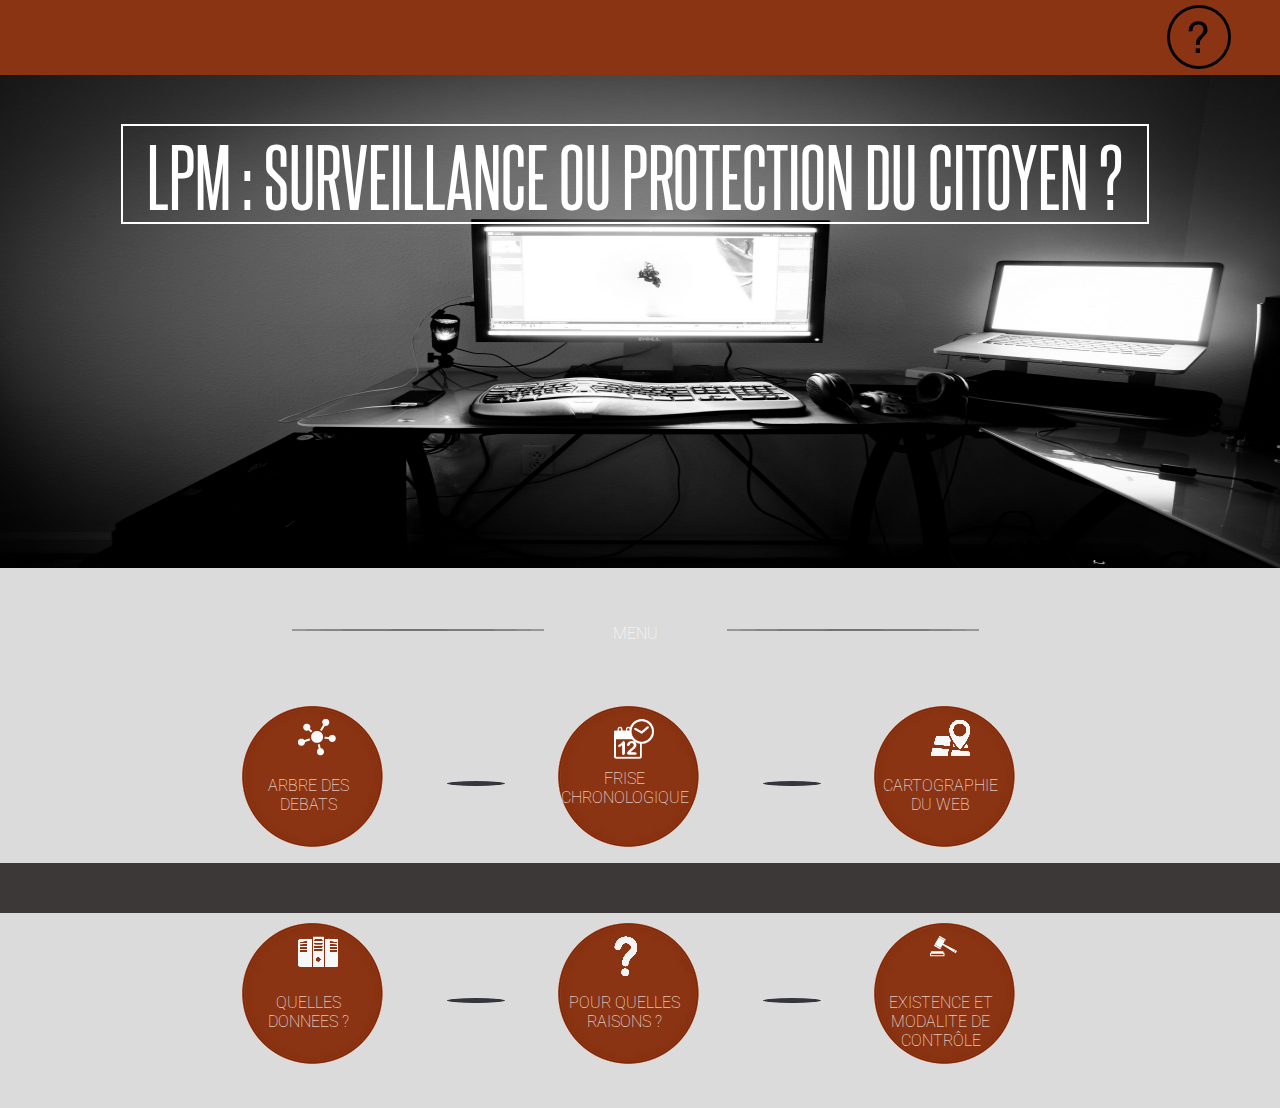
==== home.html @ d5619561 "Eye design changes" ====
<!DOCTYPE html>
<!--[if lt IE 7]> <html class="no-js lt-ie9 lt-ie8 lt-ie7"> <![endif]-->
<!--[if IE 7]> <html class="no-js lt-ie9 lt-ie8"> <![endif]-->
<!--[if IE 8]> <html class="no-js lt-ie9"> <![endif]-->
<!--[if gt IE 8]><!--> <html class="no-js"> <!--<![endif]-->
    <head>
        <meta charset="utf-8">
        <title>Loi de programmation militaire : protection du citoyen ou surveillance généralisée ?</title>
        <meta name="description" content="Site Web réalisé dans le cadre du projet ETIC de Télécom ParisTech et présentant la controverse sur l'article 20 de la loi de programmation militaire.">
        <meta name="viewport" content="width=device-width">

        <!--(if target dev)><!-->
        <style type="text/css">
            @font-face {
                font-family: 'steelfish_rg';
                src: url('fonts/steelfish_rg.eot');
                src: url('fonts/steelfish_rg.eot') format('embedded-opentype'),
                 url('fonts/steelfish_rg.woff2') format('woff2'),
                 url('fonts/steelfish_rg.woff') format('woff'),
                 url('fonts/steelfish_rg.ttf') format('truetype'),
                 url('fonts/steelfish_rg.svg#steelfish_rg') format('svg');
            }
            @font-face {
                font-family: 'steelfish_rg_it';
                src: url('fonts/steelfish_rg_it.eot');
                src: url('fonts/steelfish_rg_it.eot') format('embedded-opentype'),
                 url('fonts/steelfish_rg_it.woff2') format('woff2'),
                 url('fonts/steelfish_rg_it.woff') format('woff'),
                 url('fonts/steelfish_rg_it.ttf') format('truetype'),
                 url('fonts/steelfish_rg_it.svg#steelfish_rg_it') format('svg');
            }
            @font-face {    
            font-family: 'steelfish_outline';
            src: url('fonts/steelfish_outline.eot');
            src: url('fonts/steelfish_outline.eot') format('embedded-opentype'),
             url('fonts/steelfish_outline.woff2') format('woff2'),
             url('fonts/steelfish_outline.woff') format('woff'),
             url('fonts/steelfish_outline.ttf') format('truetype'),
             url('fonts/steelfish_outline.svg#steelfish_outline') format('svg');
            }

        </style>
        <link href='http://fonts.googleapis.com/css?family=Roboto:400,100,700' rel='stylesheet' type='text/css'>
        <link rel="stylesheet" href="css/home.css">
        <!--<!(endif)-->

        <!--(if target dist)>
			<style type="text/css">@import url("http://fonts.googleapis.com/css?family=Lato:400,700,900");</style>
			<link rel="stylesheet" href="css/etic-opendata.min.css">
		<!(endif)-->

		<!--[if lt IE 9]>
			<script src="html5-3.6-respond-1.1.0.min.js"></script>
		<![endif]-->


    </head>



    <body>
        <!--[if lt IE 7]>
			<p class="chromeframe">You are using an <strong>outdated</strong> browser. Please <a href="http://browsehappy.com/">upgrade your browser</a> or <a href="http://www.google.com/chromeframe/?redirect=true">activate Google Chrome Frame</a> to improve your experience.</p>
		<![endif]-->

<!-- ____________________________________________________________________________________________________________ -->


        <!-- FRAME 0 -->


        <div id="frame0">
            <img id="info" src="images/info.png"/>
        </div>
<!-- ____________________________________________________________________________________________________________ -->


        <!-- THE EYE -->

        <div id="eye">
            <img src="images/ecrans.jpg" id="screen"/>
            <p id="title">LPM : SURVEILLANCE OU PROTECTION DU CITOYEN ?</p>
            <div id="menu">
                <div id="menu-title">
                    <img src="images/menu.png"><p id="menu-title">MENU</p><img src="images/menu.png">
                </div></br>
                <div id="button_frame1" class="button"> 
                    <img class="circle" src="images/rondmenu.png"/>
                    <img src="images/marketing.png" class="deco"/>
                    <p id="description1">ARBRE DES DEBATS</p>
                </div>
                <img src="images/menu-separation.png" class="separation"/>
                <div id="button_frame2" class="button"> 
                    <img class="circle" src="images/rondmenu.png"/>
                    <img src="images/calendar.png" class="deco"/>
                    <p id="description2">FRISE CHRONOLOGIQUE</p>
                </div>
                <img src="images/menu-separation.png" class="separation"/>
                <div id="button_frame3" class="button"> 
                    <img class="circle" src="images/rondmenu.png"/>
                    <img src="images/map.png" class="deco"/>
                    <p id="description3">CARTOGRAPHIE DU WEB</p></div></br>
                <div id="button_frame4" class="button"> 
                    <img class="circle" src="images/rondmenu.png"/>
                    <img src="images/servers.png" class="deco"/>
                    <p id="description4">QUELLES DONNEES ?</p>
                </div>
                <img src="images/menu-separation.png" class="separation"/>
                <div id="button_frame5" class="button"> 
                    <img class="circle" src="images/rondmenu.png"/>
                    <img src="images/question.png" class="deco"/>
                    <p id="description5">POUR QUELLES RAISONS ?</p>
                </div>
                <img src="images/menu-separation.png" class="separation"/>
                <div id="button_frame6" class="button"> 
                    <img class="circle" src="images/rondmenu.png"/>
                    <img src="images/law.png" class="deco"/>
                    <p id="description6">EXISTENCE ET MODALITE DE CONTRÔLE</p>
                </div>
            </div>
        </div>

<!-- ____________________________________________________________________________________________________________ -->


        <!-- FRAME 1 -->

		<div id="frame1" class="frame">
            <object classid=clsid:D27CDB6E-AE6D-11cf-96B8-444553540000 id="spicynodesViewer" codebase="http://download.macromedia.com/pub/shockwave/cabs/flash/swflash.cab" height="360" width="640" ><param name="movie" value="http://media.spicynodes.org/display.swf?id=9bf1696c47916caf0e1076e1391af93b&nodemapID=571937"> <param name="scalemode" value="showall" /><param name="allowFullScreen" value="true" /><param name="wmode" value="opaque" /><param name="quality" value="high" /><param name="allowFullScreen" value="true" /><param name="allowScriptAccess" value="always" /><embed name="spicynodesViewer" id="spicynodesViewer" wmode="opaque" scalemode="showall" allowfullscreen="true" allowScriptAccess="always" pluginspage="http://www.macromedia.com/go/getflashplayer" src="http://media.spicynodes.org/display.swf?id=9bf1696c47916caf0e1076e1391af93b&nodemapID=571937" type="application/x-shockwave-flash" quality="high" height="360" width="640"></embed></object>
            <p id="button_eye1" class="button">Retour</p>
		</div>

<!-- ____________________________________________________________________________________________________________ -->


        <!-- FRAME 2 -->

		<div id="frame2" class="frame">
            <p id="frise">
                Lorem ipsum dolor sit amet, consectetur adipiscing elit. Maecenas nisl. Phasellus quis nulla sit amet leo pretium tincidunt. Quisque eleifend augue quis urna. Curabitur rhoncus quam ac odio. In a nisi et purus fermentum aliquet. Donec sed leo aliquet lacus sollicitudin rhoncus. Duis ultricies euismod odio. Suspendisse potenti. Cras interdum, diam quis porta interdum, elit urna tincidunt ipsum, quis pharetra sem dui ac tortor. Cras lacus. Lorem ipsum dolor sit amet, consectetur adipiscing elit. Nullam ipsum. Aliquam volutpat turpis at ante. Lorem ipsum dolor sit amet, consectetur adipiscing elit.<br /><br />
                Lorem ipsum dolor sit amet, consectetur adipiscing elit. Maecenas nisl. Phasellus quis nulla sit amet leo pretium tincidunt. Quisque eleifend augue quis urna. Curabitur rhoncus quam ac odio. In a nisi et purus fermentum aliquet. Donec sed leo aliquet lacus sollicitudin rhoncus. Duis ultricies euismod odio. Suspendisse potenti. Cras interdum, diam quis porta interdum, elit urna tincidunt ipsum, quis pharetra sem dui ac tortor. Cras lacus. Lorem ipsum dolor sit amet, consectetur adipiscing elit. Nullam ipsum. Aliquam volutpat turpis at ante. Lorem ipsum dolor sit amet, consectetur adipiscing elit.<br /><br />
            </p>
            <p id="button_eye2" class="button">Retour</p>
		</div>

<!-- ____________________________________________________________________________________________________________ -->


        <!-- FRAME 3 -->

		<div id="frame3" class="frame">
            <img src="images/carte25-05.svg" id="carte"/></br>
            <p id="button_eye3" class="button">Retour</p>
		</div>

<!-- ____________________________________________________________________________________________________________ -->


        <!-- FRAME 4 -->

		<div id="frame4" class="frame">
            <p id="donnees-title">Données</p></br></br>
            <img src="images/donnees.jpg" id="donnees-image"/></br></br>
            <p id="donnees">
            Nous allons ici nous intéresser à la qualification exacte des informations auxquelles auront accès les autorités concernées.</br>

            Un des débats phares lié à l’article 20 de la Loi de Programmation Militaire est la question des données accessibles.
            Il était en effet difficile de savoir, avant la publication du décret le 24 décembre 2014, s’il s’agirait des métadonnées comme précédemment ou bien si le contenu des communications serait entièrement accessible.</br></br>

            Par conséquent, avant d’avoir eu la version définitive du projet de Loi de Programmation Militaire, l’attention portée par la CNIL sur les données ou informations mises à disposition était due à la volonté “d'ouvrir les vannes”.
            En effet, le projet avait suscité la crainte de la CNIL face à “une atteinte disproportionnée au respect de la vie privée”.</br>

            De fait, les informations accessibles seront celles actuellement prévues par les articles R. 10-13 et R.10-14 CPCE du Code des postes et des communications électroniques, mais aussi par l’article 1er du décret du 25 février 2011 relatif à la conservation et à la communication des données permettant d'identifier toute personne ayant contribué à la création d'un contenu mis en ligne.</br></br>

            Les informations visées sont donc :</br>

            Les caractéristiques techniques ainsi que la date, l'horaire et la durée de chaque communication ;</br>
            Les données « permettant d'identifier le ou les destinataires d’une communication » électronique ;</br>
            Les données permettant d'identifier l'origine de la communication ;</br>
            L'identifiant de la connexion ;</br>
            Les dates et heures de début et de fin de la connexion ;</br>
            Les types de protocoles utilisés pour la connexion au service et pour le transfert des contenus ;</br>
            Les informations fournies lors de la souscription d’un contrat d’abonnement à Internet ou lors de la création d’un compte auprès d’un hébergeur : l’identifiant de la connexion utilisée pour la création du compte, les noms et prénoms, adresse postale, pseudonymes utilisés, adresse email, numéros de téléphone, « mot de passe ainsi que les données permettant de le vérifier ou de le modifier » ;</br>
            D’éventuelles informations relatives à un paiement : type, montant et référence du paiement, ou bien encore date et heure de la transaction.</br>

            Le contenu interne des communications interceptées ne sera pas mis à disposition des autorités en vigueur.</br>
            Enfin, la CNIL a ainsi salué les dispositions mentionnées, car elles “ne permettent en aucun cas de réaliser des interceptions de contenus ou des perquisitions en ligne et visent uniquement les données mentionnées aux articles R. 10-13 et R. 10-14 CPCE et 1er du décret du 25 février 2011 susvisé, à l'exclusion de toute autre information”.</br></br>


            Durée de conservation</br></br>

            La durée de conservation des données fait débat au sein des associations de protection de la liberté sur Internet.</br>

            La Quadrature du Net a ainsi déposé un recours au Conseil d'État en date du 18 février 2015, visant à attaquer la Loi de Programmation Militaire, notamment quant au respect des droits et libertés des internautes.</br>

            En effet, alors que la Cour de justice de l’Union européenne (CJUE) a fait marche arrière face à ses obligations de conservation de données, la Loi de Programmation Militaire vise une conservation des données pouvant aller jusqu’à trois ans.
            LA CJUE a en effet invalidé, par une décision rendue le 8 avril 2014, la directive 2006/24 adoptée dans le prolongement des attentats de Madrid et de Londres et obligeant l’ensemble des acteurs du Net à conserver, pendant une durée d’un an, l’ensemble des données de connexion d’utilisateurs d’Internet.</br>

            La Cour citée a estimé que ce mécanisme était contraire aux textes fondamentaux, car applicable à des personnes « pour lesquelles il n’existe aucun indice de nature à laisser croire que leur comportement puisse avoir un lien, même direct ou lointain, avec des infractions graves ».</br>

            En outre, le décret précise que “les informations ou les documents demandés sont transmis, enregistrés, conservés et effacés” pour une durée maximale de trois ans et “selon des modalités assurant leur sécurité, leur intégrité et leur suivi”.</br>

            La suppression des données au bout de leur durée maximale de conservation, sauf suppression préalable, est un processus défini comme automatisé, et sous contrôle du Premier Ministre.
            De plus, "le directeur du groupement interministériel de contrôle adresse chaque année à la Commission nationale de contrôle des interceptions de sécurité un procès-verbal certifiant que l'effacement a été effectué". (Art. R. 246-5)</br>  

            Finalement, la durée de conservation s’avère renouvelable, au bout de trois ans, sans que mention ne soit faite de la durée totale, après renouvellement, ni du nombre de renouvellements éventuels.
            Et les conditions permettant le renouvellement ne sont pas précisées, bien qu’il faille probablement se référer aux conditions ayant permis la récupération des données en premier lieu.</br>
            </p>
            <p id="button_eye4" class="button">Retour</p>
            <p id="frame4to7" class="button">Conclusion</p>
		</div>

<!-- ____________________________________________________________________________________________________________ -->


        <!-- FRAME 5 -->

        <div id="frame5" class="frame">
            <p id="raisons">
                *Pour quelles raisons ? </br></br>

                - Sécurité nationale</br>
                - Anti terrorisme</br>
                - Prévention de la délinquance</br>
                - Potentiel économique et scientifique</br></br>

                La loi de la programmation militaire permettra de surveiller sans l’accord d’un juge toute personne suspectée de pouvoir porter atteinte à la sécurité nationale de la France, participer à des actes terroristes, à du grand banditisme ou de porter atteinte au potentiel économique et scientifique.</br>
                Les premières raisons avancées par les partisans de cette loi est l’aide qu’elle apportera à l’Armée et aux services de renseignements pour assurer la sécurité nationale de la France. Les moyens déployés permettront au bout d’un certain temps de diminuer les effectifs militaires et d’augmenter l’efficacité des services des renseignements.</br>
                La guerre contre le terrorisme au Moyen-Orient et les attentats de janvier 2015 à Paris ont augmenté le désir de voir voter des mesures exceptionnelles quitte à limiter les libertés des français. Ainsi, la loi de la programmation militaire vise tous les individus suspectés de de vouloir commettre ou participer à un acte terroriste</br>
                La loi vise aussi la criminalité et la délinquance organisées. Le texte reste imprécis sur l’ampleur que doit avoir une organisation criminelle pour qu’elle soit surveillée.</br>
                Pour finir, la sauvegarde du potentiel économique et scientifique de la France est aussi l’un des objectifs de cette loi.</br>
            </p>
            <p id="button_eye5" class="button">Retour</p>
            <p id="frame5to7" class="button">Conclusion</p>
        </div>

<!-- ____________________________________________________________________________________________________________ -->


        <!-- FRAME 6 -->

        <div id="frame6" class="frame">
            <p id="controle">
                Lorem ipsum dolor sit amet, consectetur adipiscing elit. Maecenas nisl. Phasellus quis nulla sit amet leo pretium tincidunt. Quisque eleifend augue quis urna. Curabitur rhoncus quam ac odio. In a nisi et purus fermentum aliquet. Donec sed leo aliquet lacus sollicitudin rhoncus. Duis ultricies euismod odio. Suspendisse potenti. Cras interdum, diam quis porta interdum, elit urna tincidunt ipsum, quis pharetra sem dui ac tortor. Cras lacus. Lorem ipsum dolor sit amet, consectetur adipiscing elit. Nullam ipsum. Aliquam volutpat turpis at ante. Lorem ipsum dolor sit amet, consectetur adipiscing elit.<br /><br />
                Lorem ipsum dolor sit amet, consectetur adipiscing elit. Maecenas nisl. Phasellus quis nulla sit amet leo pretium tincidunt. Quisque eleifend augue quis urna. Curabitur rhoncus quam ac odio. In a nisi et purus fermentum aliquet. Donec sed leo aliquet lacus sollicitudin rhoncus. Duis ultricies euismod odio. Suspendisse potenti. Cras interdum, diam quis porta interdum, elit urna tincidunt ipsum, quis pharetra sem dui ac tortor. Cras lacus. Lorem ipsum dolor sit amet, consectetur adipiscing elit. Nullam ipsum. Aliquam volutpat turpis at ante. Lorem ipsum dolor sit amet, consectetur adipiscing elit.<br /><br />
            </p>
            <p id="button_eye6" class="button">Retour</p>
            <p id="frame6to7" class="button">Conclusion</p>
        </div>
<!-- ____________________________________________________________________________________________________________ -->


        <!-- FRAME 7 -->

        <div id="frame7" class="frame">
            <p id="conclusion">
                Le caractère liberticide de l’extension de l’accès aux données sur Internet par les services de renseignement Français constitue la majeure critique qui a été faite à la loi de programmation militaire.</br>
                Les raisons invoquées par l’Etat semblent naturelles : lutte contre le terrorisme, sécurité nationale, protection du patrimoine économique et scientifique, lutte contre la délinquance...</br>
                Néanmoins, les structures de contrôles mises en places par la loi semblent insuffisantes et laissent planer le spectre d’une surveillance généralisée du citoyen par les services de renseignement. La majorité des structures de contrôle n’ont qu’un avis consultatif, et la seule autorité indépendante du pouvoir exécutif à pouvoir ordonner l’arrêt des écoutes, la CNCIS, ne peut le faire qu’après remise d’un rapport annuel établissant un usage abusif des écoutes, lequel rapport est écrit par un agent nommé par le Premier Ministre et ne dépendant que de lui.</br>
                Le recours déposé par la Quadrature du Net devant le Conseil d’Etat le 18 Février 2015 devrait se traduire par la saisie du Conseil Constitutionnel et de la Cour de Justice de l’Union Européenne, qui, si elle reste sur la même ligne de conduite vis à vis de l’exploitation des données des citoyens sur Internet, devrait se prononcer contre ce texte, et ainsi obliger la France à revoir cette loi.
                </br></br>
                Dans le sillage des récents évènements terroristes ayant eu lieu au siège de Charlie Hebdo, les parlementaires sont en train de discuter d’une nouvelle loi sur l’interception des données sur Internet, loi qui permettrait aux services de renseignement d’avoir accès de manière beaucoup plus complète aux données des citoyens. Au coeur de cette loi notamment : l’utilisation d’algorithmes de masse. Ces derniers posent une vraie question éthique : peut on vraiment condamner quelqu’un sur la base d’un algorithme dont le code n’est pas accessible ? Cette nouvelle loi fait beaucoup couler d’encre en ce moment, car ses implications sont lourdes pour notre société.</br>
            </p>

            <p id="return_frame4" class="button">Retour Argument 1</p>
            <p id="return_frame5" class="button">Retour Argument 2</p>
            <p id="return_frame6" class="button">Retour Argument 3</p>
        </div>

<!-- ____________________________________________________________________________________________________________ -->

	 <!-- FOOTER -->

        <footer>
        </footer>

    <!-- some scripts -->
        
        <script type="text/javascript" src="js/jquery-1.11.3.min.js"></script>
        
        <script type="text/javascript" src="js/bootstrap.min.js"></script>

        <script type="text/javascript" src="js/etic-LPM.js"></script>

        <script type="text/javascript" src="js/custom_radio.min.js"></script>

        <script type="text/javascript" src="js/cycle.js"></script>

	</body>
</html>
---- css/home.css ----
body {
	background-color: #dbdbdb;
	color: #FFFFFF;
	font-family: 'Roboto', sans-serif;
	font-weight: 100;
}

#title {
	font-family: 'steelfish_rg', sans-serif;
	font-size: 5em;
	border: 2px solid white;
	width: 80%;
	color: white;
	text-align: center;
	margin-right: auto;
	margin-left: auto;
	position: relative;
	z-index: 1;
	margin-top: -35%;
}

#screen {
	width: 100.4%;
	height: 500px;
	position: relative;
	z-index: 0;
}

#menu {
	margin-top: 30%;
}

#menu-title {
	display: inline-block;
	vertical-align: top;
}

#eye {
	position:absolute;
	display: inline-block;
	vertical-align: top;
	width: 100%;
	margin-top: 60px;
	margin-bottom: 40px;
	color: white;
	text-align: center;
	margin-right: -1%;
	margin-left: -1%;
	z-index: 1;
}

.separation {
	margin-top: 6%;
}

.deco {
	position: absolute;
	margin-top: 3.5%;
	margin-left: -9.5%;
}

#description1 {
	position: absolute;
	margin-top: -9%;
	margin-left: 2%;
	width: 10%;
}

#description2 {
	position: absolute;
	margin-top: -9.5%;
	margin-left: 2%;
	width: 10%;
}

#description3 {
	position: absolute;
	margin-top: -9%;
	margin-left: 2%;
	width: 10%;
}

#description4 {
	position: absolute;
	margin-top: -9%;
	margin-left: 2%;
	width: 10%;
}

#description5 {
	position: absolute;
	margin-top: -9%;
	margin-left: 2%;
	width: 10%;
}

#description6 {
	position: absolute;
	margin-top: -9%;
	margin-left: 2%;
	width: 10%;
}


.button {
	display: inline-block;
	vertical-align: top;
	cursor: pointer;
}

.frame {
	position: absolute;
	width: 75%;
	margin: 3%;
	text-align: justify;
	opacity: 0;
	display: none;
	font-weight: 100;
}

#frame2 {
	margin-left: 12%;
}

#frise {
	background-color: rgba(255,255,255, 0.3);
	border: 2px solid #1F5A98;
	padding: 5%;
}

#frame3 {
	margin-left: 22%;
}

#carte {
	width: 100%;
}

#frame4 {
	margin-top: 12%;
}

#donnees {
	background-color: rgba(255,255,255, 0.3);
	border: 2px solid #1F5A98;
	padding: 5%;
}

#donnees-title {
	border: 2px solid white;
	text-align: center;
	font-size: 2em;
}

#donnees-image {
	border: 2px solid white;
	margin-left: 15%;
}

#button_eye1 {
	position: fixed;
	top: 0%;
	left: 90%;
}

#button_eye2 {
	position: fixed;
	top: 0%;
	left: 90%;
}

#button_eye3 {
	position: fixed;
	top: 0%;
	left: 90%;
}

#button_eye4 {
	position: fixed;
	top: 0%;
	left: 90%;
}

#button_eye5 {
	position: fixed;
	top: 0%;
	left: 90%;
}

#button_eye6 {
	position: fixed;
	top: 0%;
	left: 90%;
}

#frame5 {
	margin-top: 12%;
	margin-left: 12%;
}

#frame6 {
	margin-top: 12%;
	margin-left: 22%;
}

#frame7 {
	margin-top: 20%;
	margin-left: 12%;
}


#info {
	position: absolute;
	right: 5%;
}

#info:hover {
	cursor: pointer;
}

#frame0 {
	position: fixed;
	background-color: #8b3413;
	height: 70px;
	margin: -1%;
  	width: 100%;
  	padding-top: 10px;
  	padding-left: 0.8%;
  	padding-right: 0.8%;
  	z-index: 2;
}

footer {
	position: fixed;
	bottom: 0px;
	background-color: #3c3838 ;
	height: 40px;
	margin: -1%;
  	width: 100%;
  	padding-top: 10px;
  	padding-left: 0.8%;
  	padding-right: 0.8%;
  	z-index: 2;
}
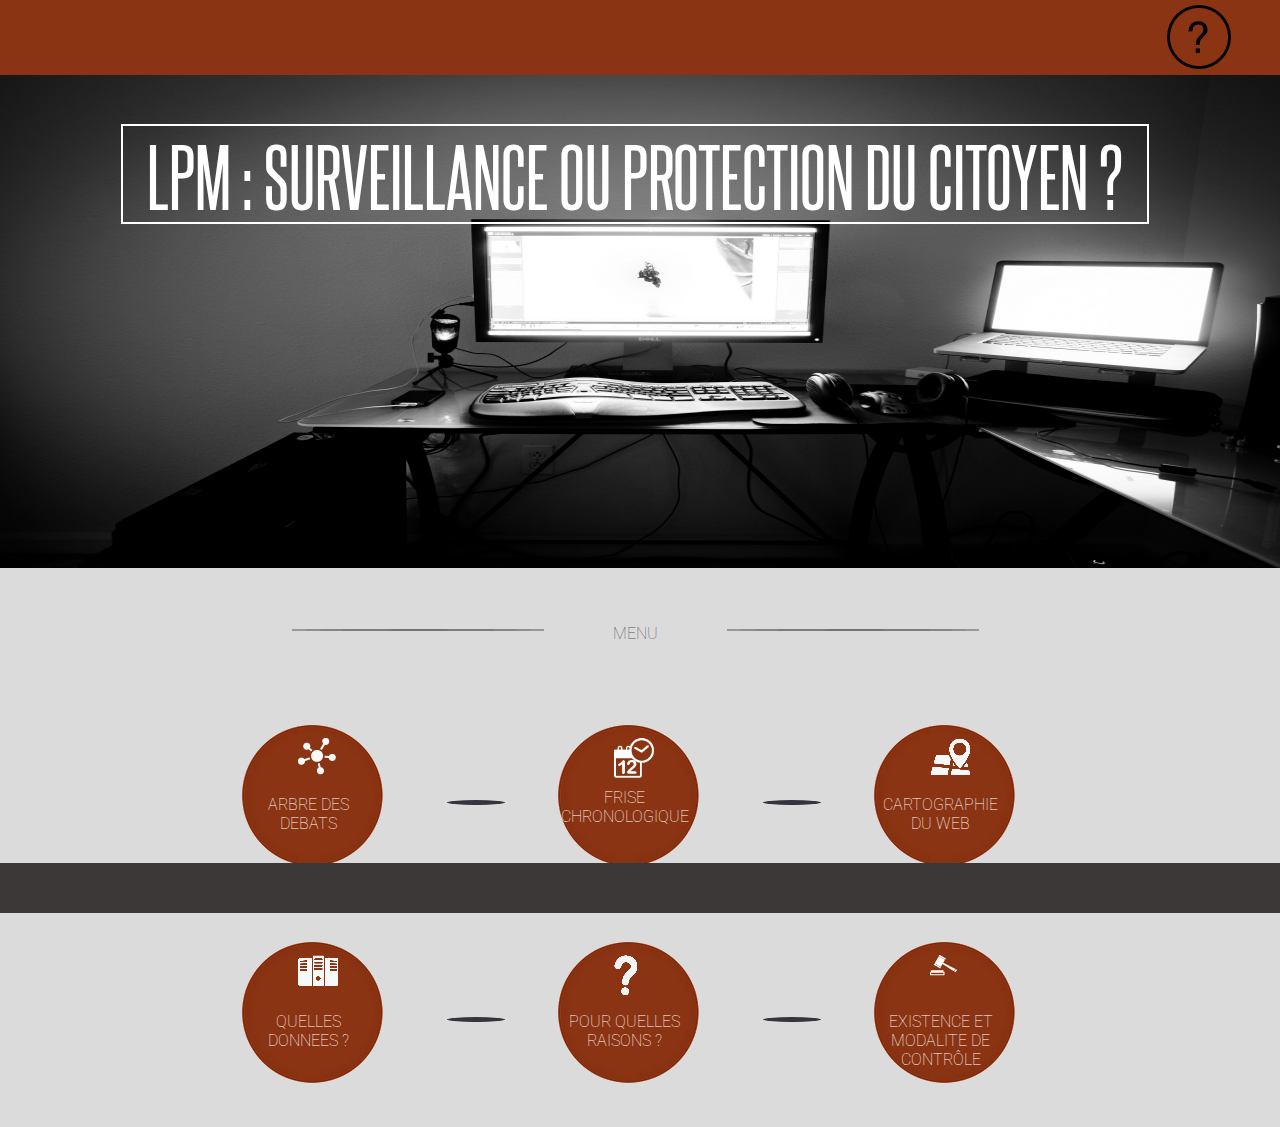
==== commit 26916442: "Frame design changes" ====
--- a/home.html
+++ b/home.html
@@ -81,7 +81,7 @@
             <img src="images/ecrans.jpg" id="screen"/>
             <p id="title">LPM : SURVEILLANCE OU PROTECTION DU CITOYEN ?</p>
             <div id="menu">
-                <div id="menu-title">
+                <div>
                     <img src="images/menu.png"><p id="menu-title">MENU</p><img src="images/menu.png">
                 </div></br>
                 <div id="button_frame1" class="button"> 
@@ -159,8 +159,10 @@
         <!-- FRAME 4 -->
 
 		<div id="frame4" class="frame">
+            <img src="images/donnees.jpg" id="donnees-image"/></br></br>
+            <img src="images/bannieretitre.png"/>
             <p id="donnees-title">Données</p></br></br>
-            <img src="images/donnees.jpg" id="donnees-image"/></br></br>
+            <img src="images/upright.png" id="button_eye4" class="button"/>
             <p id="donnees">
             Nous allons ici nous intéresser à la qualification exacte des informations auxquelles auront accès les autorités concernées.</br>
 
@@ -206,8 +208,7 @@
             Finalement, la durée de conservation s’avère renouvelable, au bout de trois ans, sans que mention ne soit faite de la durée totale, après renouvellement, ni du nombre de renouvellements éventuels.
             Et les conditions permettant le renouvellement ne sont pas précisées, bien qu’il faille probablement se référer aux conditions ayant permis la récupération des données en premier lieu.</br>
             </p>
-            <p id="button_eye4" class="button">Retour</p>
-            <p id="frame4to7" class="button">Conclusion</p>
+            <img src="images/downright.png" id="frame4to7" class="button"/>
 		</div>
 
 <!-- ____________________________________________________________________________________________________________ -->
--- a/css/home.css
+++ b/css/home.css
@@ -33,6 +33,7 @@
 #menu-title {
 	display: inline-block;
 	vertical-align: top;
+	color: #55555b;
 }
 
 #eye {
@@ -110,26 +111,23 @@
 
 .frame {
 	position: absolute;
-	width: 75%;
+	width: 80%;
 	margin: 3%;
 	text-align: justify;
 	opacity: 0;
 	display: none;
 	font-weight: 100;
+	color: #55555b;
+	padding-bottom: 5%;
 }
 
 #frame2 {
-	margin-left: 12%;
-}
-
-#frise {
-	background-color: rgba(255,255,255, 0.3);
-	border: 2px solid #1F5A98;
-	padding: 5%;
-}
+	margin-left: 10%;
+}
+
 
 #frame3 {
-	margin-left: 22%;
+	margin-left: 20%;
 }
 
 #carte {
@@ -138,74 +136,60 @@
 
 #frame4 {
 	margin-top: 12%;
-}
-
-#donnees {
-	background-color: rgba(255,255,255, 0.3);
-	border: 2px solid #1F5A98;
-	padding: 5%;
+	padding-top: 10%;
 }
 
 #donnees-title {
-	border: 2px solid white;
 	text-align: center;
 	font-size: 2em;
+	margin-top: -11%;
 }
 
 #donnees-image {
-	border: 2px solid white;
-	margin-left: 15%;
+	border: 2px solid #55555b;
+	width: 90%;
+	margin-left: 2%;
+	height: 300px;
 }
 
 #button_eye1 {
-	position: fixed;
-	top: 0%;
-	left: 90%;
 }
 
 #button_eye2 {
-	position: fixed;
-	top: 0%;
-	left: 90%;
 }
 
 #button_eye3 {
-	position: fixed;
-	top: 0%;
-	left: 90%;
 }
 
 #button_eye4 {
-	position: fixed;
-	top: 0%;
-	left: 90%;
+	margin-left: 95%;
+}
+
+#frame4to7 {
+	margin-left: 95%;
 }
 
 #button_eye5 {
-	position: fixed;
-	top: 0%;
-	left: 90%;
 }
 
 #button_eye6 {
-	position: fixed;
-	top: 0%;
-	left: 90%;
 }
 
 #frame5 {
 	margin-top: 12%;
-	margin-left: 12%;
+	margin-left: 10%;
+	padding-top: 10%;
 }
 
 #frame6 {
 	margin-top: 12%;
-	margin-left: 22%;
+	margin-left: 20%;
+	padding-top: 10%;
 }
 
 #frame7 {
 	margin-top: 20%;
-	margin-left: 12%;
+	margin-left: 10%;
 }
 
 
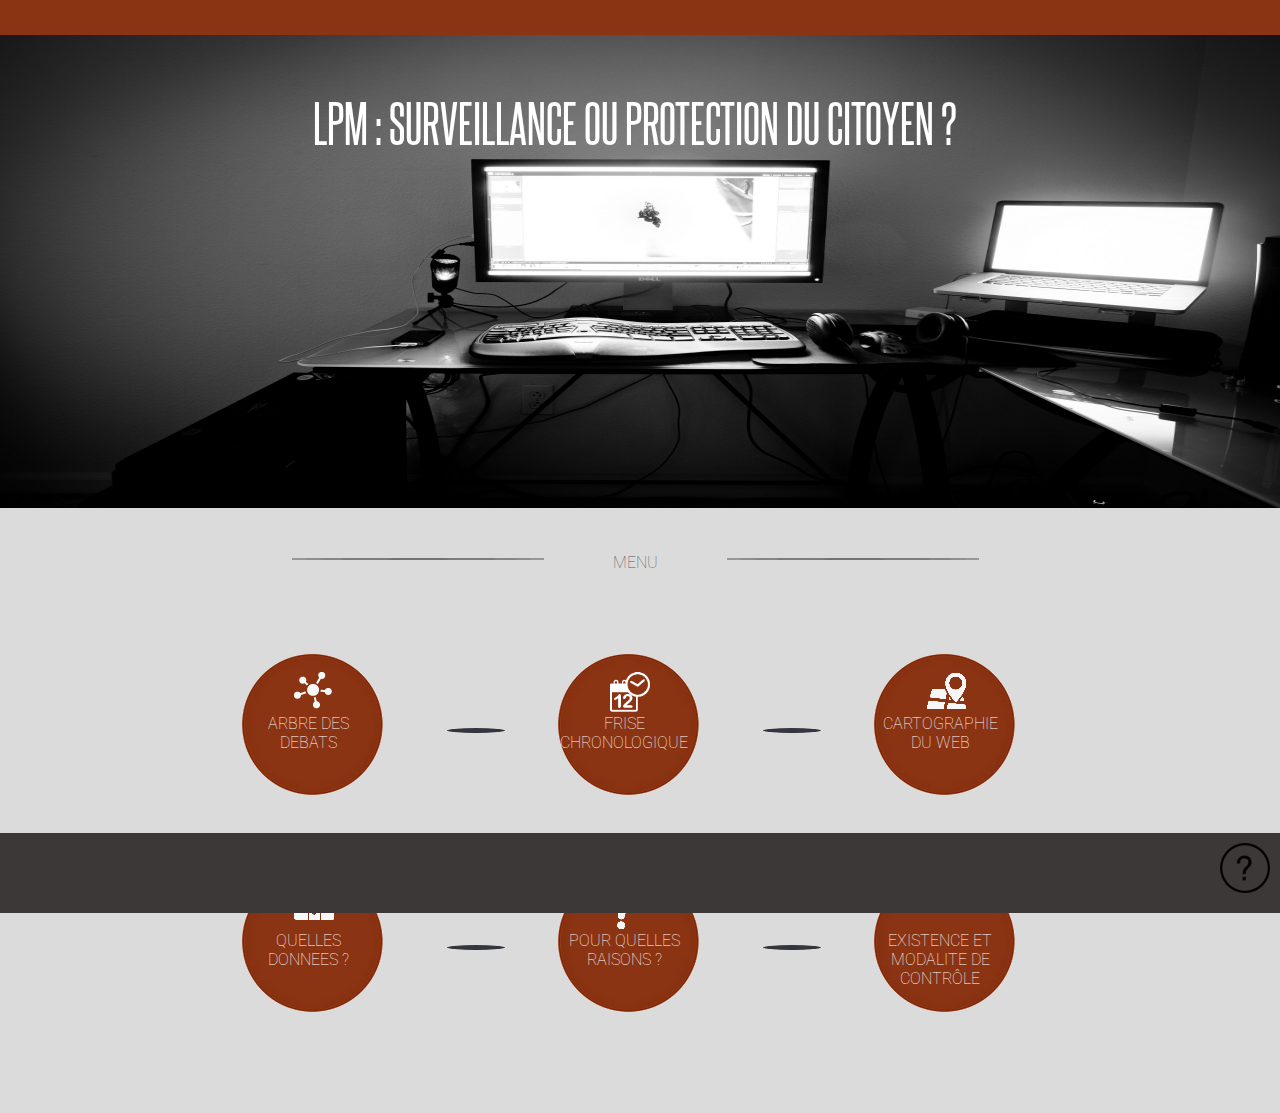
==== commit 81d9b51e: "Corrected bugs" ====
--- a/home.html
+++ b/home.html
@@ -70,7 +70,6 @@
 
 
         <div id="frame0">
-            <img id="info" src="images/info.png"/>
         </div>
 <!-- ____________________________________________________________________________________________________________ -->
 
@@ -118,6 +117,7 @@
                     <p id="description6">EXISTENCE ET MODALITE DE CONTRÔLE</p>
                 </div>
             </div>
+        </br></br></br>
         </div>
 
 <!-- ____________________________________________________________________________________________________________ -->
@@ -126,8 +126,10 @@
         <!-- FRAME 1 -->
 
 		<div id="frame1" class="frame">
+            <img src="images/bannieretitre.png"/>
+            <p id="arbre-title">Arbre des débats</p></br></br>
             <object classid=clsid:D27CDB6E-AE6D-11cf-96B8-444553540000 id="spicynodesViewer" codebase="http://download.macromedia.com/pub/shockwave/cabs/flash/swflash.cab" height="360" width="640" ><param name="movie" value="http://media.spicynodes.org/display.swf?id=9bf1696c47916caf0e1076e1391af93b&nodemapID=571937"> <param name="scalemode" value="showall" /><param name="allowFullScreen" value="true" /><param name="wmode" value="opaque" /><param name="quality" value="high" /><param name="allowFullScreen" value="true" /><param name="allowScriptAccess" value="always" /><embed name="spicynodesViewer" id="spicynodesViewer" wmode="opaque" scalemode="showall" allowfullscreen="true" allowScriptAccess="always" pluginspage="http://www.macromedia.com/go/getflashplayer" src="http://media.spicynodes.org/display.swf?id=9bf1696c47916caf0e1076e1391af93b&nodemapID=571937" type="application/x-shockwave-flash" quality="high" height="360" width="640"></embed></object>
-            <p id="button_eye1" class="button">Retour</p>
+            <img src="images/downright.png" id="button_eye1" class="button"/>
 		</div>
 
 <!-- ____________________________________________________________________________________________________________ -->
@@ -136,11 +138,10 @@
         <!-- FRAME 2 -->
 
 		<div id="frame2" class="frame">
-            <p id="frise">
-                Lorem ipsum dolor sit amet, consectetur adipiscing elit. Maecenas nisl. Phasellus quis nulla sit amet leo pretium tincidunt. Quisque eleifend augue quis urna. Curabitur rhoncus quam ac odio. In a nisi et purus fermentum aliquet. Donec sed leo aliquet lacus sollicitudin rhoncus. Duis ultricies euismod odio. Suspendisse potenti. Cras interdum, diam quis porta interdum, elit urna tincidunt ipsum, quis pharetra sem dui ac tortor. Cras lacus. Lorem ipsum dolor sit amet, consectetur adipiscing elit. Nullam ipsum. Aliquam volutpat turpis at ante. Lorem ipsum dolor sit amet, consectetur adipiscing elit.<br /><br />
-                Lorem ipsum dolor sit amet, consectetur adipiscing elit. Maecenas nisl. Phasellus quis nulla sit amet leo pretium tincidunt. Quisque eleifend augue quis urna. Curabitur rhoncus quam ac odio. In a nisi et purus fermentum aliquet. Donec sed leo aliquet lacus sollicitudin rhoncus. Duis ultricies euismod odio. Suspendisse potenti. Cras interdum, diam quis porta interdum, elit urna tincidunt ipsum, quis pharetra sem dui ac tortor. Cras lacus. Lorem ipsum dolor sit amet, consectetur adipiscing elit. Nullam ipsum. Aliquam volutpat turpis at ante. Lorem ipsum dolor sit amet, consectetur adipiscing elit.<br /><br />
-            </p>
-            <p id="button_eye2" class="button">Retour</p>
+            <img src="images/bannieretitre.png"/>
+            <p id="frise-title">Frise chronologique</p></br></br>
+            <iframe src='//cdn.knightlab.com/libs/timeline/latest/embed/index.html?source=1irSMW22Jdf-9LKQf0pMnZ5Zwww0unAZX3D7l3mxszQ4&font=Bevan-PotanoSans&maptype=toner&lang=fr&height=650' width='100%' height='650' frameborder='0'></iframe>
+            <img src="images/down.png" id="button_eye2" class="button"/>
 		</div>
 
 <!-- ____________________________________________________________________________________________________________ -->
@@ -149,8 +150,10 @@
         <!-- FRAME 3 -->
 
 		<div id="frame3" class="frame">
+            <img src="images/bannieretitre.png"/>
+            <p id="carte-title">Cartographie du web</p></br></br>
             <img src="images/carte25-05.svg" id="carte"/></br>
-            <p id="button_eye3" class="button">Retour</p>
+            <img src="images/downleft.png" id="button_eye3" class="button"/>
 		</div>
 
 <!-- ____________________________________________________________________________________________________________ -->
@@ -217,9 +220,11 @@
         <!-- FRAME 5 -->
 
         <div id="frame5" class="frame">
+            <img src="images/raisons.jpg" id="raisons-image"/></br></br>
+            <img src="images/bannieretitre.png"/>
+            <p id="raisons-title">Pour quelles raisons ?</p></br></br>
+            <img src="images/up.png" id="button_eye5" class="button"/>
             <p id="raisons">
-                *Pour quelles raisons ? </br></br>
-
                 - Sécurité nationale</br>
                 - Anti terrorisme</br>
                 - Prévention de la délinquance</br>
@@ -231,8 +236,7 @@
                 La loi vise aussi la criminalité et la délinquance organisées. Le texte reste imprécis sur l’ampleur que doit avoir une organisation criminelle pour qu’elle soit surveillée.</br>
                 Pour finir, la sauvegarde du potentiel économique et scientifique de la France est aussi l’un des objectifs de cette loi.</br>
             </p>
-            <p id="button_eye5" class="button">Retour</p>
-            <p id="frame5to7" class="button">Conclusion</p>
+            <img src="images/down.png" id="frame5to7" class="button"/>
         </div>
 
 <!-- ____________________________________________________________________________________________________________ -->
@@ -241,12 +245,18 @@
         <!-- FRAME 6 -->
 
         <div id="frame6" class="frame">
+            <img src="images/modalite.jpg" id="modalite-image"/></br></br>
+            <img src="images/bannieretitre.png"/>
+            <p id="modalite-title">Existence et modalité de contrôle</p></br></br>
+            <img src="images/upleft.png" id="button_eye6" class="button">
             <p id="controle">
-                Lorem ipsum dolor sit amet, consectetur adipiscing elit. Maecenas nisl. Phasellus quis nulla sit amet leo pretium tincidunt. Quisque eleifend augue quis urna. Curabitur rhoncus quam ac odio. In a nisi et purus fermentum aliquet. Donec sed leo aliquet lacus sollicitudin rhoncus. Duis ultricies euismod odio. Suspendisse potenti. Cras interdum, diam quis porta interdum, elit urna tincidunt ipsum, quis pharetra sem dui ac tortor. Cras lacus. Lorem ipsum dolor sit amet, consectetur adipiscing elit. Nullam ipsum. Aliquam volutpat turpis at ante. Lorem ipsum dolor sit amet, consectetur adipiscing elit.<br /><br />
-                Lorem ipsum dolor sit amet, consectetur adipiscing elit. Maecenas nisl. Phasellus quis nulla sit amet leo pretium tincidunt. Quisque eleifend augue quis urna. Curabitur rhoncus quam ac odio. In a nisi et purus fermentum aliquet. Donec sed leo aliquet lacus sollicitudin rhoncus. Duis ultricies euismod odio. Suspendisse potenti. Cras interdum, diam quis porta interdum, elit urna tincidunt ipsum, quis pharetra sem dui ac tortor. Cras lacus. Lorem ipsum dolor sit amet, consectetur adipiscing elit. Nullam ipsum. Aliquam volutpat turpis at ante. Lorem ipsum dolor sit amet, consectetur adipiscing elit.<br /><br />
+                Dans le cadre de la loi de programmation militaire 2014-2019, les informations utilisables par les services de renseignement  peuvent être réclamées par des agents désignés au sein des ministères de la sécurité intérieure, de la défense mais aussi de l’économie et du budget ou par les ministres eux-mêmes. </br>
+                Ces personnes soumettent alors leur demande à une personnalité qualifiée placée auprès du Premier ministre ou à ses adjoints (au nombre maximum de trois personnes).</br>
+                Cette personne est proposée par le premier ministre parmi une liste d’au moins trois noms et elle est  finalement choisie par la Commission nationale de contrôle des interceptions de sécurité pour une durée de 3 ans renouvelable.</br>
+                Son rôle est crucial car c’est elle qui accepte ou non la mise en place de la surveillance. Elle doit également établir un rapport d’activité annuel adressé à la commission nationale de contrôle des interceptions de sécurité afin de justifier les écoutes.</br>
+                Ainsi, ce dispositif interministériel est totalement indépendant du système judiciaire et à la différence des écoutes administratives, aucun juge (autre que les trois magistrats de la Commission Nationale de Contrôle des Interceptions de Sécurité) n’interviendront dans le processus.</br>
             </p>
-            <p id="button_eye6" class="button">Retour</p>
-            <p id="frame6to7" class="button">Conclusion</p>
+            <img src="images/downleft.png" id="frame6to7" class="button"/>
         </div>
 <!-- ____________________________________________________________________________________________________________ -->
 
@@ -254,6 +264,12 @@
         <!-- FRAME 7 -->
 
         <div id="frame7" class="frame">
+            <img src="images/bannieretitre.png"/>
+            <p id="conclusion-title">Conclusion</p></br></br>
+
+            <img src="images/upleft.png" id="return_frame4" class="button"/>
+            <img src="images/up.png" id="return_frame5" class="button"/>
+            <img src="images/upright.png" id="return_frame6" class="button"/>
             <p id="conclusion">
                 Le caractère liberticide de l’extension de l’accès aux données sur Internet par les services de renseignement Français constitue la majeure critique qui a été faite à la loi de programmation militaire.</br>
                 Les raisons invoquées par l’Etat semblent naturelles : lutte contre le terrorisme, sécurité nationale, protection du patrimoine économique et scientifique, lutte contre la délinquance...</br>
@@ -262,10 +278,6 @@
                 </br></br>
                 Dans le sillage des récents évènements terroristes ayant eu lieu au siège de Charlie Hebdo, les parlementaires sont en train de discuter d’une nouvelle loi sur l’interception des données sur Internet, loi qui permettrait aux services de renseignement d’avoir accès de manière beaucoup plus complète aux données des citoyens. Au coeur de cette loi notamment : l’utilisation d’algorithmes de masse. Ces derniers posent une vraie question éthique : peut on vraiment condamner quelqu’un sur la base d’un algorithme dont le code n’est pas accessible ? Cette nouvelle loi fait beaucoup couler d’encre en ce moment, car ses implications sont lourdes pour notre société.</br>
             </p>
-
-            <p id="return_frame4" class="button">Retour Argument 1</p>
-            <p id="return_frame5" class="button">Retour Argument 2</p>
-            <p id="return_frame6" class="button">Retour Argument 3</p>
         </div>
 
 <!-- ____________________________________________________________________________________________________________ -->
@@ -273,6 +285,7 @@
 	 <!-- FOOTER -->
 
         <footer>
+            <img id="info" src="images/info.png"/>
         </footer>
 
     <!-- some scripts -->
--- a/css/home.css
+++ b/css/home.css
@@ -7,8 +7,7 @@
 
 #title {
 	font-family: 'steelfish_rg', sans-serif;
-	font-size: 5em;
-	border: 2px solid white;
+	font-size: 3.3em;
 	width: 80%;
 	color: white;
 	text-align: center;
@@ -16,7 +15,7 @@
 	margin-left: auto;
 	position: relative;
 	z-index: 1;
-	margin-top: -35%;
+	margin-top: -33%;
 }
 
 #screen {
@@ -41,7 +40,7 @@
 	display: inline-block;
 	vertical-align: top;
 	width: 100%;
-	margin-top: 60px;
+	margin-top: 0px;
 	margin-bottom: 40px;
 	color: white;
 	text-align: center;
@@ -56,49 +55,49 @@
 
 .deco {
 	position: absolute;
-	margin-top: 3.5%;
-	margin-left: -9.5%;
+	margin-top: 50px;
+	margin-left: -125px;
 }
 
 #description1 {
 	position: absolute;
-	margin-top: -9%;
-	margin-left: 2%;
+	margin-top: -125px;
+	margin-left: 25px;
 	width: 10%;
 }
 
 #description2 {
 	position: absolute;
-	margin-top: -9.5%;
-	margin-left: 2%;
+	margin-top: -125px;
+	margin-left: 25px;
 	width: 10%;
 }
 
 #description3 {
 	position: absolute;
-	margin-top: -9%;
-	margin-left: 2%;
+	margin-top: -125px;
+	margin-left: 25px;
 	width: 10%;
 }
 
 #description4 {
 	position: absolute;
-	margin-top: -9%;
-	margin-left: 2%;
+	margin-top: -125px;
+	margin-left: 25px;
 	width: 10%;
 }
 
 #description5 {
 	position: absolute;
-	margin-top: -9%;
-	margin-left: 2%;
+	margin-top: -125px;
+	margin-left: 25px;
 	width: 10%;
 }
 
 #description6 {
 	position: absolute;
-	margin-top: -9%;
-	margin-left: 2%;
+	margin-top: -125px;
+	margin-left: 25px;
 	width: 10%;
 }
 
@@ -119,24 +118,47 @@
 	font-weight: 100;
 	color: #55555b;
 	padding-bottom: 5%;
+	padding-top: 5%;
+	margin-top: 20%;
+}
+
+#spicynodesViewer {
+	margin-left: 10%;
+}
+
+#arbre-title {
+	text-align: center;
+	font-size: 2em;
+	margin-top: -11%;
 }
 
 #frame2 {
 	margin-left: 10%;
 }
 
+#frise-title {
+	text-align: center;
+	font-size: 2em;
+	margin-top: -11%;
+}
+
 
 #frame3 {
 	margin-left: 20%;
 }
 
+#carte-title {
+	text-align: center;
+	font-size: 2em;
+	margin-top: -11%;
+}
+
 #carte {
 	width: 100%;
 }
 
 #frame4 {
-	margin-top: 12%;
-	padding-top: 10%;
+	margin-top: 42%;
 }
 
 #donnees-title {
@@ -153,12 +175,17 @@
 }
 
 #button_eye1 {
+	margin-left: 95%;
+	margin-bottom: 5%;
 }
 
 #button_eye2 {
+	margin-left: 48%;
+	margin-bottom: 5%;
 }
 
 #button_eye3 {
+	margin-bottom: 5%;
 }
 
 #button_eye4 {
@@ -167,44 +194,94 @@
 
 #frame4to7 {
 	margin-left: 95%;
+	margin-bottom: 5%;
 }
 
 #button_eye5 {
+	margin-left: 48%;
+}
+
+#frame5to7 {
+	margin-left: 48%;
+	margin-bottom: 5%;
 }
 
 #button_eye6 {
 }
 
+#frame6to7 {
+	margin-bottom: 5%;
+}
+
+#return_frame5 {
+	margin-left: 40%;
+}
+
+#return_frame6 {
+	margin-left: 40%;
+}
+
 #frame5 {
-	margin-top: 12%;
+	margin-top: 42%;
 	margin-left: 10%;
-	padding-top: 10%;
+}
+
+#raisons-title {
+	text-align: center;
+	font-size: 2em;
+	margin-top: -11%;
+}
+
+#raisons-image {
+	border: 2px solid #55555b;
+	width: 90%;
+	margin-left: 2%;
+	height: 300px;
 }
 
 #frame6 {
-	margin-top: 12%;
+	margin-top: 42%;
 	margin-left: 20%;
-	padding-top: 10%;
-}
-
+}
+
+#modalite-title {
+	text-align: center;
+	font-size: 2em;
+	margin-top: -11%;
+}
+
+#modalite-image {
+	border: 2px solid #55555b;
+	width: 90%;
+	margin-left: 2%;
+	height: 300px;
+}
 #frame7 {
 	margin-top: 20%;
 	margin-left: 10%;
 }
 
-
-#info {
-	position: absolute;
-	right: 5%;
-}
-
-#info:hover {
-	cursor: pointer;
+#conclusion-title {
+	text-align: center;
+	font-size: 2em;
+	margin-top: -11%;
 }
 
 #frame0 {
 	position: fixed;
 	background-color: #8b3413;
+	height: 40px;
+	margin: -1%;
+  	width: 100%;
+  	padding-left: 0.8%;
+  	padding-right: 0.8%;
+  	z-index: 2;
+}
+
+footer {
+	position: fixed;
+	bottom: 0px;
+	background-color: #3c3838 ;
 	height: 70px;
 	margin: -1%;
   	width: 100%;
@@ -214,15 +291,12 @@
   	z-index: 2;
 }
 
-footer {
-	position: fixed;
-	bottom: 0px;
-	background-color: #3c3838 ;
-	height: 40px;
-	margin: -1%;
-  	width: 100%;
-  	padding-top: 10px;
-  	padding-left: 0.8%;
-  	padding-right: 0.8%;
-  	z-index: 2;
-}+#info {
+	position: absolute;
+	right: 2%;
+	width: 50px;
+}
+
+#info:hover {
+	cursor: pointer;
+}
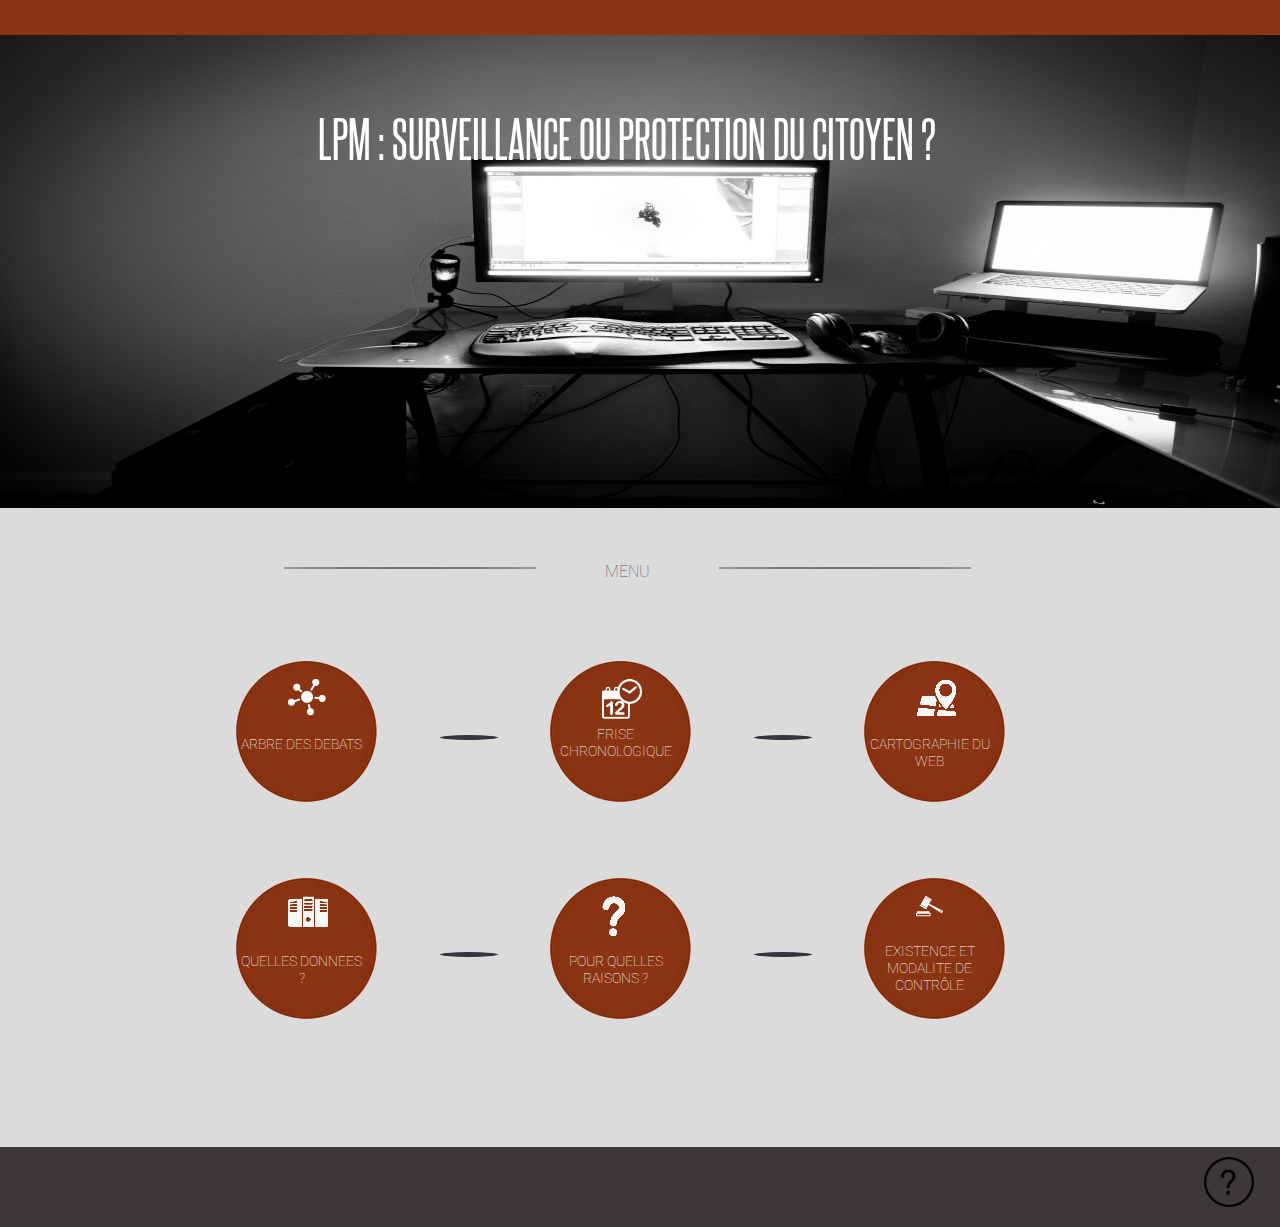
==== commit 9a0feb67: "Footer" ====
--- a/home.html
+++ b/home.html
@@ -117,8 +117,9 @@
                     <p id="description6">EXISTENCE ET MODALITE DE CONTRÔLE</p>
                 </div>
             </div>
-        </br></br></br>
-        </div>
+            </br></br></br>
+        </div>
+
 
 <!-- ____________________________________________________________________________________________________________ -->
 
@@ -284,9 +285,9 @@
 
 	 <!-- FOOTER -->
 
-        <footer>
+        <div class="footer">
             <img id="info" src="images/info.png"/>
-        </footer>
+        </div>
 
     <!-- some scripts -->
         
--- a/css/home.css
+++ b/css/home.css
@@ -7,7 +7,7 @@
 
 #title {
 	font-family: 'steelfish_rg', sans-serif;
-	font-size: 3.3em;
+	font-size: 3.1em;
 	width: 80%;
 	color: white;
 	text-align: center;
@@ -15,11 +15,11 @@
 	margin-left: auto;
 	position: relative;
 	z-index: 1;
-	margin-top: -33%;
+	margin-top: -32%;
 }
 
 #screen {
-	width: 100.4%;
+	width: 101.6%;
 	height: 500px;
 	position: relative;
 	z-index: 0;
@@ -27,16 +27,18 @@
 
 #menu {
 	margin-top: 30%;
+	font-size: 0.9em;
 }
 
 #menu-title {
 	display: inline-block;
 	vertical-align: top;
 	color: #55555b;
+	font-size: 1.1em;
 }
 
 #eye {
-	position:absolute;
+	position:relative;
 	display: inline-block;
 	vertical-align: top;
 	width: 100%;
@@ -61,42 +63,42 @@
 
 #description1 {
 	position: absolute;
-	margin-top: -125px;
+	margin-top: -110px;
 	margin-left: 25px;
 	width: 10%;
 }
 
 #description2 {
 	position: absolute;
-	margin-top: -125px;
+	margin-top: -120px;
 	margin-left: 25px;
 	width: 10%;
 }
 
 #description3 {
 	position: absolute;
-	margin-top: -125px;
+	margin-top: -110px;
 	margin-left: 25px;
 	width: 10%;
 }
 
 #description4 {
 	position: absolute;
-	margin-top: -125px;
+	margin-top: -110px;
 	margin-left: 25px;
 	width: 10%;
 }
 
 #description5 {
 	position: absolute;
-	margin-top: -125px;
+	margin-top: -110px;
 	margin-left: 25px;
 	width: 10%;
 }
 
 #description6 {
 	position: absolute;
-	margin-top: -125px;
+	margin-top: -120px;
 	margin-left: 25px;
 	width: 10%;
 }
@@ -278,9 +280,8 @@
   	z-index: 2;
 }
 
-footer {
-	position: fixed;
-	bottom: 0px;
+.footer {
+	position: relative;
 	background-color: #3c3838 ;
 	height: 70px;
 	margin: -1%;
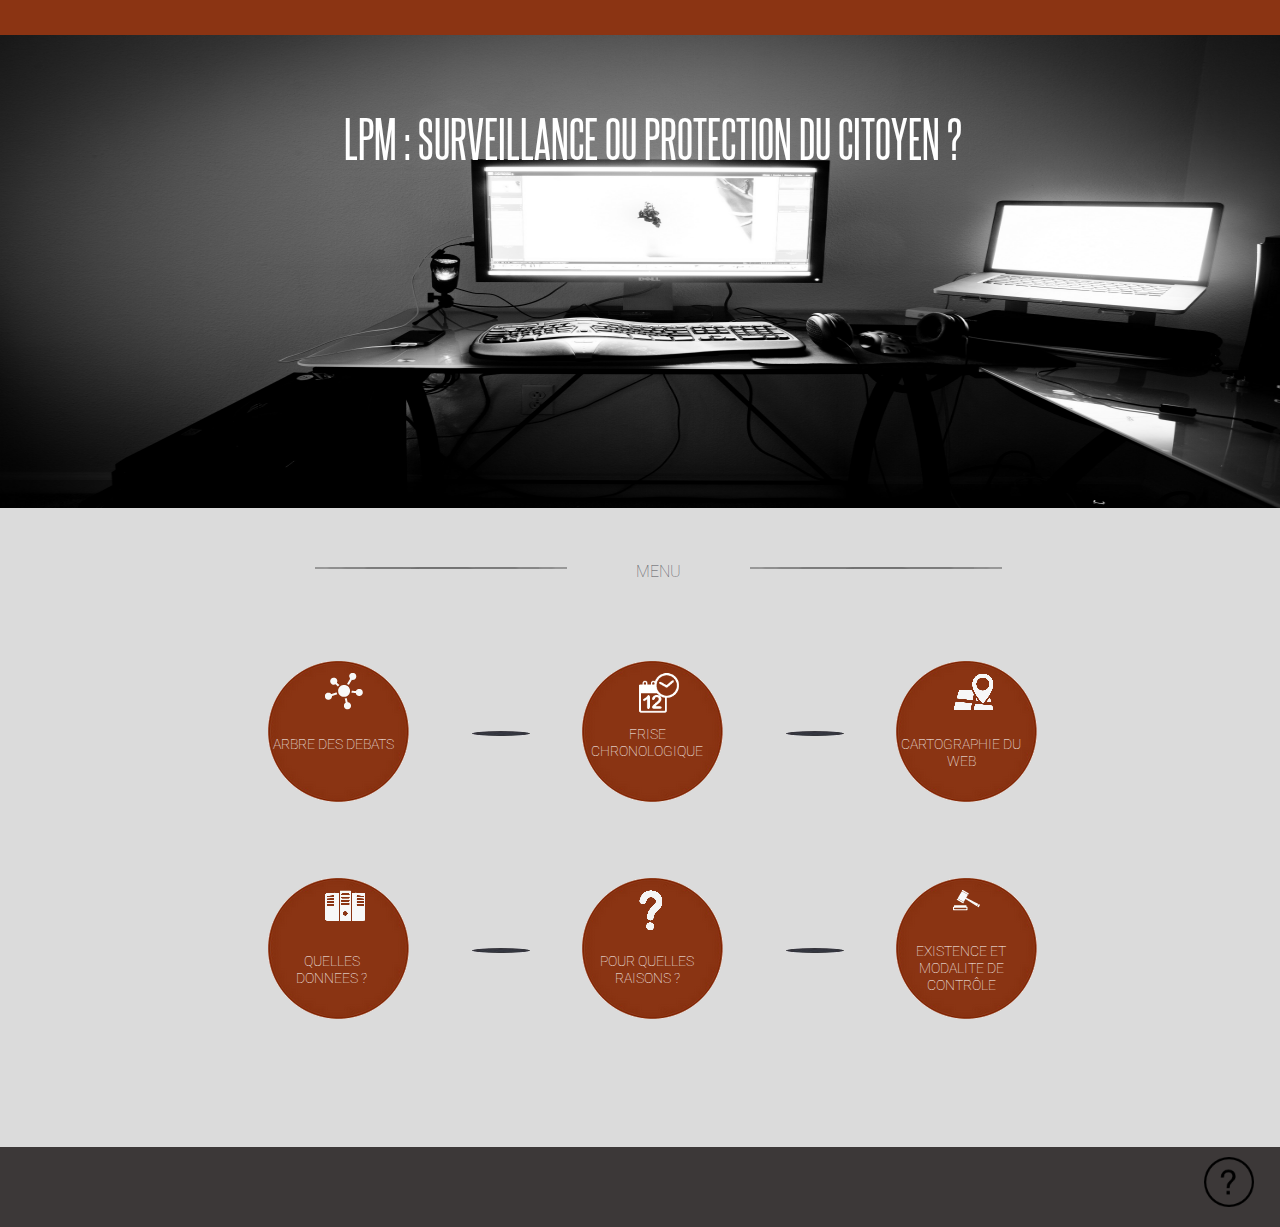
==== commit f532640a: "Content modified" ====
--- a/home.html
+++ b/home.html
@@ -153,7 +153,47 @@
 		<div id="frame3" class="frame">
             <img src="images/bannieretitre.png"/>
             <p id="carte-title">Cartographie du web</p></br></br>
-            <img src="images/carte25-05.svg" id="carte"/></br>
+            <p>
+            Acteurs politiques :</br></br>
+1.  Acteurs gouvernementaux</br>
+Le gouvernement et les sénateurs ont d'abord justifié la nécessité de la loi en avançant surtout des arguments économiques (le texte prévoyait la suppression de plusieurs dizaines de milliers de postes) et puis par la lutte anti-terroriste.
+Ils jugent que la loi est en aucun cas liberticide et que les libertés publiques sont présentes.</br>
+Sénateurs : Jean-Pierre Sueur (Sénateur du Loiret), Jean-Louis Carrère (Sénateur des Landes).</br>
+Ministère de la Défense : Jean-Yves Le Drian.</br>
+Ministères de l’économie et de l’intérieur</br>
+Premier Ministre : Manuel Valls</br></br>
+      2.     Commissions indépendantes</br>
+CNCIS : La commission nationale de contrôle des interceptions de sécurité est une autorité administrative indépendante chargée de vérifier la légalité des demandes d’interceptions de données (demandes non judiciaires).</br>
+CNIL : La Commission nationale de l’informatique et des libertés est chargée de veiller à ce que l’informatique soit au service du citoyen et qu’elle ne porte atteinte ni à l’identité humaine, ni aux droits de l’homme, ni à la vie privée, ni aux libertés individuelles ou publiques.</br>
+La CNIL déplore le fait qu’elle n’ait pas été saisie au moment de l’examen du projet de loi. Elle soulève la présence de termes vagues dans la loi tels que “sollicitation du réseau”, “informations et documents” et demande qu’un débat général soit suscité sur la mise en place d’une “société de surveillance”.
+<a href="http://www.cnil.fr/linstitution/actualite/article/article/promulgation-de-la-loi-de-programmation-militaire-la-cnil-fait-part-de-sa-position/">Voir l'article de la CNIL</a></br>
+CNNum : Le Conseil national du numérique est une commission consultative indépendante, dont les missions ont été redéfinies et étendues par un décret du Président de la République. Le CNNum a pour mission de formuler de manière indépendante et de rendre publics des avis et des recommandations sur toute question relative à l’impact du numérique sur la société et sur l’économie.</br></br>
+       3.      Partis politiques</br>
+UMP : L’union pour un mouvement populaire est un parti politique français de droite. De nombreuses personnes au sein du parti ont fait part de leur mécontentement vis à vis de cette loi et notamment Xavier Bertrand et Valérie Pécresse qui ont demandé président du groupe UMP à l'Assemblée nationale, Christian Jacob, de saisir le conseil constitutionnel concernant cette loi. X.Bertrand affirme que «la liste des données recueillies est non exhaustive ce qui pourrait représenter une atteinte grave aux libertés individuelles garanties par la Constitution», que «les finalités de recueil» des données prévues par l’article 20 sont «extrêmement larges».</br>
+Laure De La Raudière : Députée d’Eure-et-Loire et membre titulaire du conseil national du numérique (CNNum) présenté plus loin. </br></br></br>
+
+Association de défense de droits :</br></br>
+FFDN : La fédération FDN regroupe des fournisseurs d'accès à internet associatifs afin de défendre et promouvoir la neutralité du Net et la liberté d’expression.</br>
+ASIC : (Association des services internet communautaires) L'ASIC regroupe des intermédiaires du web tels que les moteurs de recherches, réseaux sociaux, plateformes de transactions, sites de partage de contenus,... L'organisation appelle à une suspension provisoire de la loi de la programmation militaire et demande un examen des dispositifs de surveillance mis en place par l'Etat. Elle s'oppose surtout à la généralisation du régime d'exception et appelle députés et sénateurs à saisir le Conseil constitutionnel.</br>
+FDN : French Data Network est une association de fournisseurs d’accès à internet dont le but est de développer l’utilisation du réseau internet dans le respect de son éthique et promouvoir une utilisation d’internet à but non commercial. L’association a déposé une question prioritaire de constitutionnalité sur l’article 20 de la loi de la programmation militaire. Les arguments soulevés sont le manque de garanties pour le respect de la vie privée, atteinte de la loi à la liberté d’expression car le texte de la loi prévoit de surveiller les échanges de tous les citoyens, ce qui inclut les journalistes. L’association FDN soulève enfin le manque de clarté de la loi, en particulier sur les termes “informations et documents” et “sollicitation du réseau”. <a href="http://blog.fdn.fr/?post/2015/04/15/Depot-d-une-QPC-sur-l-article-20-de-la-LPM">Voir l'article du FDN</a></br>
+La Quadrature du Net : Association de défense des droits et libertés des citoyens sur Internet. Elle promeut une adaptation de la législation française et européenne qui soit fidèle aux valeurs qui ont présidé au développement d'Internet, notamment la libre circulation de la connaissance.</br>
+Syntec numérique : Syndicat de défense de l'économie numérique française.</br>
+AFDEL : Association qui se veut porte-parole de l'industrie numérique en France</br>
+IAB France : L’Interactive Advertising Bureau est une organisation regroupant les acteurs de la publicité sur Internet défendant les intérêts de ces derniers.</br>
+MEDEF : (Mouvement des entreprises de France) Le MEDEF, organisation patronale représentant les dirigeants d’entreprises françaises, juge que la loi nuit à l'attractivité de la France et en fait un endroit non propice à la création d'entreprises. Le MEDEF a demandé que l'article 13 ne soit pas adopté.<a href="http://www.medef.com/medef-tv/actualites/detail/article/projet-de-loi-de-programmation-militaire-ne-tuons-pas-la-confiance-dans-linternet-1.html">Avis du MEDEF</a>
+</br></br>
+
+            <img src="images/carte.png" id="carte"/></br></br>
+
+Constitution de la carte du web :</br>
+    Nous sommes partis d’un point de départ qui est l’ASIC. C’est une association de défense de droits sur internet et se trouve donc être un acteur majeur sur le sujet qu’est la loi de programmation militaire. On se rend bien compte sur la carte que les différentes sociétés indépendantes se réunissent en adhérant à des associations qui vont promouvoir leurs droits. Cela se voit avec les liens, ou interactions, existant entre l’ASIC et différents acteurs politiques. Nous avons donc fait le choix de représenter l’association entourée par ses sociétés membres d’un côté du graphe.</br>
+    De l’autre côté de ce graphe, nous retrouvons les différents acteurs politiques regroupés selon leur catégorie. Les acteurs gouvernementaux se retrouvent à l’autre bout de cette carte, tout à droite, car ils représentent avec les associations de défense des droits les deux extrémités du spectre des acteurs. </br>
+On retrouve un peu à gauche et en bas de ces acteurs gouvernementaux des commissions indépendantes, la CNIL et la Commission Nationale du Numérique, qui sont des autorités administratives indépendantes du gouvernement pouvant être consultées ou saisies lors du passage de lois concernant l’internet et devant de ce fait bien être distinguées du gouvernement.</br>
+Les acteurs juridiques se retrouvent eux à la gauche et au-dessus des acteurs gouvernementaux. Ils sont reliés eux-aussi au gouvernement et un acteur effectuant une sorte de liaison, tout comme les commissions indépendantes, entre les associations et le gouvernement.</br>
+Nous avons fait le choix de nous limiter à une association principalement, ici l’ASIC, afin de bien comprendre comment s’effectuent les échanges entre le gouvernement et les associations de défense de droits. On peut toutefois retrouver d’autres associations, La Quadrature du Net et FDN, mais on s’aperçoit que le schéma est similaire c’est-à-dire que celles-ci sont reliées aux acteurs juridiques et non directement aux acteurs gouvernementaux.</br>
+Un acteur majeur de l’internet dont l’absence peut troubler est Facebook. En effet, suite à notre travail de recherche, Facebook se trouvait avoir des liens avec tous les autres acteurs et sa présence sur cette carte en empêchait donc la lisibilité. C’est pourquoi nous l’avons donc enlevé, bien qu’il soit par exemple membre de l’ASIC.</br>
+</p>
+
             <img src="images/downleft.png" id="button_eye3" class="button"/>
 		</div>
 
@@ -204,7 +244,7 @@
 
             La Cour citée a estimé que ce mécanisme était contraire aux textes fondamentaux, car applicable à des personnes « pour lesquelles il n’existe aucun indice de nature à laisser croire que leur comportement puisse avoir un lien, même direct ou lointain, avec des infractions graves ».</br>
 
-            En outre, le décret précise que “les informations ou les documents demandés sont transmis, enregistrés, conservés et effacés” pour une durée maximale de trois ans et “selon des modalités assurant leur sécurité, leur intégrité et leur suivi”.</br>
+            En outre, le décret précise que “les informations ou les documents demandés sont transmis, enregistrés, conservés et effacés” pour une durée maximale de trois ans et “selon des modalités assurant leur sécurité, leur intégrité et leur suivi”.</br></br>
 
             La suppression des données au bout de leur durée maximale de conservation, sauf suppression préalable, est un processus défini comme automatisé, et sous contrôle du Premier Ministre.
             De plus, "le directeur du groupement interministériel de contrôle adresse chaque année à la Commission nationale de contrôle des interceptions de sécurité un procès-verbal certifiant que l'effacement a été effectué". (Art. R. 246-5)</br>  
@@ -226,16 +266,61 @@
             <p id="raisons-title">Pour quelles raisons ?</p></br></br>
             <img src="images/up.png" id="button_eye5" class="button"/>
             <p id="raisons">
-                - Sécurité nationale</br>
-                - Anti terrorisme</br>
-                - Prévention de la délinquance</br>
-                - Potentiel économique et scientifique</br></br>
-
-                La loi de la programmation militaire permettra de surveiller sans l’accord d’un juge toute personne suspectée de pouvoir porter atteinte à la sécurité nationale de la France, participer à des actes terroristes, à du grand banditisme ou de porter atteinte au potentiel économique et scientifique.</br>
-                Les premières raisons avancées par les partisans de cette loi est l’aide qu’elle apportera à l’Armée et aux services de renseignements pour assurer la sécurité nationale de la France. Les moyens déployés permettront au bout d’un certain temps de diminuer les effectifs militaires et d’augmenter l’efficacité des services des renseignements.</br>
-                La guerre contre le terrorisme au Moyen-Orient et les attentats de janvier 2015 à Paris ont augmenté le désir de voir voter des mesures exceptionnelles quitte à limiter les libertés des français. Ainsi, la loi de la programmation militaire vise tous les individus suspectés de de vouloir commettre ou participer à un acte terroriste</br>
-                La loi vise aussi la criminalité et la délinquance organisées. Le texte reste imprécis sur l’ampleur que doit avoir une organisation criminelle pour qu’elle soit surveillée.</br>
-                Pour finir, la sauvegarde du potentiel économique et scientifique de la France est aussi l’un des objectifs de cette loi.</br>
+                La  loi  de  la  programmation  militaire  permettra  de  surveiller  sans  l’accord  d’un  juge  toute
+
+personne  suspectée  de  pouvoir  <strong>porter  atteinte  à  la  sécurité  nationale de  la  France</strong>, 
+
+participer  à  des  <strong>actes  terroristes</strong>,  à  du  <strong>grand  banditisme</strong> ou  de  porter  atteinte  au 
+
+<strong>potentiel économique et scientifique</strong>. Nous allons ici détailler ces raisons qui justifieraient 
+
+la loi de la programmation militaire.</br></br>
+
+Les premières raisons avancées par les partisans de cette loi est l’aide qu’elle apportera à 
+
+l’Armée et aux services de renseignements pour assurer la <strong>sécurité nationale</strong> de la France 
+
+dans  le  cas  d’une  agression  d’un  autre  Etat  contre  le  territoire  national.  Les  moyens 
+
+déployés  permettront  au  bout  d’un  certain  temps  de  diminuer  les  effectifs  militaires  et 
+
+d’augmenter  l’efficacité  des  services  des  renseignements,  et  donc  sur  le  long  terme 
+
+améliorer la sécurité nationale de la France.</br></br>
+
+La deuxième raison est <strong>la lutte contre le terrorisme</strong>, qui a pris de l’ampleur ces dernières 
+
+années. Le choc de l’affaire Merah a suscité une volonté forte d’endiguer le terrorisme, et 
+
+donc de déployer des moyens adaptés. La guerre contre le terrorisme au Moyen­Orient et 
+
+les  attentats  de  janvier  2015  à  Paris  ont  augmenté  le  désir  de  voir  voter  des  mesures 
+
+exceptionnelles  quitte  à  limiter  les  libertés  des  français.  Ainsi,  la  loi  de  la  programmation 
+
+militaire vise tous les individus suspectés de vouloir commettre ou de participer à un acte 
+
+terroriste. Cependant, la lutte contre le terrorisme ne met pas tout le monde d’accord. Ainsi, 
+
+la  loi  du  13  Novembre  2014,  renforçant  les  dispositions  relatives  à  la  lutte  contre  le 
+
+terrorisme, n’a pas empêché l’attaque de Charlie Hebdo.</br></br>
+
+La loi vise aussi <strong>la criminalité et la délinquance organisées</strong>. Le texte reste imprécis sur 
+
+l’ampleur  que  doit  avoir  une  organisation  criminelle  pour  qu’elle  soit  surveillée,  ce  qui 
+
+augmente le nombre de personnes pouvant être surveillées.</br></br>
+
+Puis,  les  <strong>crises  majeures</strong> sont  aussi  comprises  dans  les  raisons.  Ces  crises  doivent 
+
+résulter de risques naturels, sanitaires, technologiques et industriels.</br>
+
+Pour finir, le projet de loi vise aussi « <I>la <strong>sauvegarde</strong> des éléments essentiels du <strong>potentiel
+
+scientifique et économique de la France</strong></I> ». Les opposants à la loi dénoncent ici aussi un 
+
+manque de précision.</br>
             </p>
             <img src="images/down.png" id="frame5to7" class="button"/>
         </div>
@@ -251,7 +336,7 @@
             <p id="modalite-title">Existence et modalité de contrôle</p></br></br>
             <img src="images/upleft.png" id="button_eye6" class="button">
             <p id="controle">
-                Dans le cadre de la loi de programmation militaire 2014-2019, les informations utilisables par les services de renseignement  peuvent être réclamées par des agents désignés au sein des ministères de la sécurité intérieure, de la défense mais aussi de l’économie et du budget ou par les ministres eux-mêmes. </br>
+                Dans le cadre de la loi de programmation militaire 2014-2019, les informations utilisables par les services de renseignement  peuvent être réclamées par des agents désignés au sein des ministères de la sécurité intérieure, de la défense mais aussi de l’économie et du budget ou par les ministres eux-mêmes. </br></br>
                 Ces personnes soumettent alors leur demande à une personnalité qualifiée placée auprès du Premier ministre ou à ses adjoints (au nombre maximum de trois personnes).</br>
                 Cette personne est proposée par le premier ministre parmi une liste d’au moins trois noms et elle est  finalement choisie par la Commission nationale de contrôle des interceptions de sécurité pour une durée de 3 ans renouvelable.</br>
                 Son rôle est crucial car c’est elle qui accepte ou non la mise en place de la surveillance. Elle doit également établir un rapport d’activité annuel adressé à la commission nationale de contrôle des interceptions de sécurité afin de justifier les écoutes.</br>
--- a/css/home.css
+++ b/css/home.css
@@ -11,8 +11,7 @@
 	width: 80%;
 	color: white;
 	text-align: center;
-	margin-right: auto;
-	margin-left: auto;
+	margin-left: 12%;
 	position: relative;
 	z-index: 1;
 	margin-top: -32%;
@@ -28,6 +27,7 @@
 #menu {
 	margin-top: 30%;
 	font-size: 0.9em;
+	margin-left: 5%;
 }
 
 #menu-title {
@@ -51,14 +51,18 @@
 	z-index: 1;
 }
 
+.circle {
+	width: 100%;
+}
+
 .separation {
 	margin-top: 6%;
 }
 
 .deco {
 	position: absolute;
-	margin-top: 50px;
-	margin-left: -125px;
+	margin-top: 3.5%;
+	margin-left: -9.5%;
 }
 
 #description1 {
@@ -85,8 +89,8 @@
 #description4 {
 	position: absolute;
 	margin-top: -110px;
-	margin-left: 25px;
-	width: 10%;
+	margin-left: 30px;
+	width: 9%;
 }
 
 #description5 {
@@ -124,6 +128,12 @@
 	margin-top: 20%;
 }
 
+.frame p {
+	font-size: 1.1em;
+	margin-top: 5%;
+	margin-bottom: 5%;
+}
+
 #spicynodesViewer {
 	margin-left: 10%;
 }
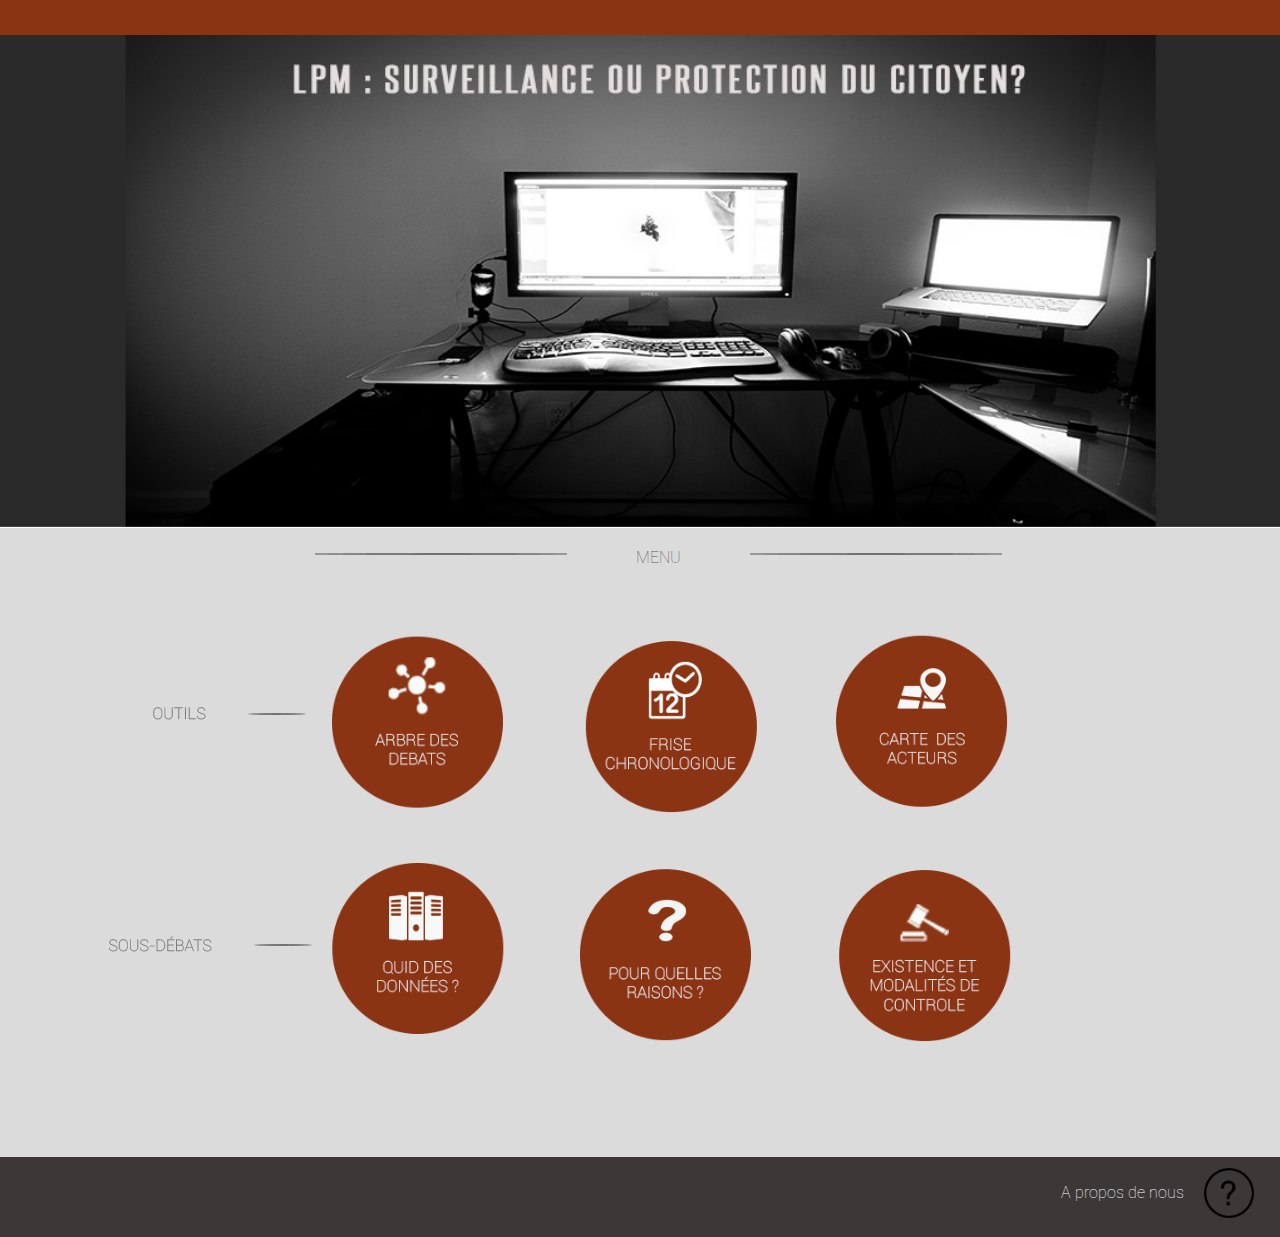
==== commit 4476c81e: "Content & Design modified" ====
--- a/home.html
+++ b/home.html
@@ -78,43 +78,29 @@
 
         <div id="eye">
             <img src="images/ecrans.jpg" id="screen"/>
-            <p id="title">LPM : SURVEILLANCE OU PROTECTION DU CITOYEN ?</p>
             <div id="menu">
                 <div>
                     <img src="images/menu.png"><p id="menu-title">MENU</p><img src="images/menu.png">
                 </div></br>
+                <img src="images/outils.png" id="outils"/>
                 <div id="button_frame1" class="button"> 
-                    <img class="circle" src="images/rondmenu.png"/>
-                    <img src="images/marketing.png" class="deco"/>
-                    <p id="description1">ARBRE DES DEBATS</p>
+                    <img class="circle" src="images/rondarbre.png"/>
                 </div>
-                <img src="images/menu-separation.png" class="separation"/>
                 <div id="button_frame2" class="button"> 
-                    <img class="circle" src="images/rondmenu.png"/>
-                    <img src="images/calendar.png" class="deco"/>
-                    <p id="description2">FRISE CHRONOLOGIQUE</p>
+                    <img class="circle" src="images/rondfrise.png"/>
                 </div>
-                <img src="images/menu-separation.png" class="separation"/>
                 <div id="button_frame3" class="button"> 
-                    <img class="circle" src="images/rondmenu.png"/>
-                    <img src="images/map.png" class="deco"/>
-                    <p id="description3">CARTOGRAPHIE DU WEB</p></div></br>
+                    <img class="circle" src="images/rondcarte.png"/>
+                </div></br>
+                <img src="images/sous-debats.png" id="sous-debats"/>
                 <div id="button_frame4" class="button"> 
-                    <img class="circle" src="images/rondmenu.png"/>
-                    <img src="images/servers.png" class="deco"/>
-                    <p id="description4">QUELLES DONNEES ?</p>
+                    <img class="circle" src="images/ronddonnees.png"/>
                 </div>
-                <img src="images/menu-separation.png" class="separation"/>
                 <div id="button_frame5" class="button"> 
-                    <img class="circle" src="images/rondmenu.png"/>
-                    <img src="images/question.png" class="deco"/>
-                    <p id="description5">POUR QUELLES RAISONS ?</p>
+                    <img class="circle" src="images/rondraison.png"/>
                 </div>
-                <img src="images/menu-separation.png" class="separation"/>
                 <div id="button_frame6" class="button"> 
-                    <img class="circle" src="images/rondmenu.png"/>
-                    <img src="images/law.png" class="deco"/>
-                    <p id="description6">EXISTENCE ET MODALITE DE CONTRÔLE</p>
+                    <img class="circle" src="images/rondmodalite.png"/>
                 </div>
             </div>
             </br></br></br>
@@ -127,10 +113,10 @@
         <!-- FRAME 1 -->
 
 		<div id="frame1" class="frame">
-            <img src="images/bannieretitre.png"/>
+            <img id="arbre-banniere" src="images/bannieretitre.png"/>
             <p id="arbre-title">Arbre des débats</p></br></br>
-            <object classid=clsid:D27CDB6E-AE6D-11cf-96B8-444553540000 id="spicynodesViewer" codebase="http://download.macromedia.com/pub/shockwave/cabs/flash/swflash.cab" height="360" width="640" ><param name="movie" value="http://media.spicynodes.org/display.swf?id=9bf1696c47916caf0e1076e1391af93b&nodemapID=571937"> <param name="scalemode" value="showall" /><param name="allowFullScreen" value="true" /><param name="wmode" value="opaque" /><param name="quality" value="high" /><param name="allowFullScreen" value="true" /><param name="allowScriptAccess" value="always" /><embed name="spicynodesViewer" id="spicynodesViewer" wmode="opaque" scalemode="showall" allowfullscreen="true" allowScriptAccess="always" pluginspage="http://www.macromedia.com/go/getflashplayer" src="http://media.spicynodes.org/display.swf?id=9bf1696c47916caf0e1076e1391af93b&nodemapID=571937" type="application/x-shockwave-flash" quality="high" height="360" width="640"></embed></object>
-            <img src="images/downright.png" id="button_eye1" class="button"/>
+            <object classid=clsid:D27CDB6E-AE6D-11cf-96B8-444553540000 id="spicynodesViewer" codebase="http://download.macromedia.com/pub/shockwave/cabs/flash/swflash.cab" height="360" width="640" ><param name="movie" value="http://media.spicynodes.org/display.swf?id=9bf1696c47916caf0e1076e1391af93b&nodemapID=571937"> <param name="scalemode" value="showall" /><param name="allowFullScreen" value="true" /><param name="wmode" value="opaque" /><param name="quality" value="high" /><param name="allowFullScreen" value="true" /><param name="allowScriptAccess" value="always" /><embed name="spicynodesViewer" id="spicynodesViewer" wmode="opaque" scalemode="showall" allowfullscreen="true" allowScriptAccess="always" pluginspage="http://www.macromedia.com/go/getflashplayer" src="http://media.spicynodes.org/display.swf?id=9bf1696c47916caf0e1076e1391af93b&nodemapID=571937" type="application/x-shockwave-flash" quality="high" height="360" width="640"></embed></object></br></br></br>
+            <div id="button_eye1" class="button"><p>MENU</p><img src="images/downright.png"/></div>
 		</div>
 
 <!-- ____________________________________________________________________________________________________________ -->
@@ -139,10 +125,10 @@
         <!-- FRAME 2 -->
 
 		<div id="frame2" class="frame">
-            <img src="images/bannieretitre.png"/>
+            <img id="frise-banniere" src="images/bannieretitre.png"/>
             <p id="frise-title">Frise chronologique</p></br></br>
-            <iframe src='//cdn.knightlab.com/libs/timeline/latest/embed/index.html?source=1irSMW22Jdf-9LKQf0pMnZ5Zwww0unAZX3D7l3mxszQ4&font=Bevan-PotanoSans&maptype=toner&lang=fr&height=650' width='100%' height='650' frameborder='0'></iframe>
-            <img src="images/down.png" id="button_eye2" class="button"/>
+            <iframe src='//cdn.knightlab.com/libs/timeline/latest/embed/index.html?source=1irSMW22Jdf-9LKQf0pMnZ5Zwww0unAZX3D7l3mxszQ4&font=Bevan-PotanoSans&maptype=toner&lang=fr&height=650' width='100%' height='650' frameborder='0'></iframe></br></br></br>
+            <div id="button_eye2" class="button"><p>MENU</p><img src="images/down.png" /></div>
 		</div>
 
 <!-- ____________________________________________________________________________________________________________ -->
@@ -151,7 +137,7 @@
         <!-- FRAME 3 -->
 
 		<div id="frame3" class="frame">
-            <img src="images/bannieretitre.png"/>
+            <img id="carte-banniere" src="images/bannieretitre.png"/>
             <p id="carte-title">Cartographie du web</p></br></br>
             <p>
             Acteurs politiques :</br></br>
@@ -194,7 +180,7 @@
 Un acteur majeur de l’internet dont l’absence peut troubler est Facebook. En effet, suite à notre travail de recherche, Facebook se trouvait avoir des liens avec tous les autres acteurs et sa présence sur cette carte en empêchait donc la lisibilité. C’est pourquoi nous l’avons donc enlevé, bien qu’il soit par exemple membre de l’ASIC.</br>
 </p>
 
-            <img src="images/downleft.png" id="button_eye3" class="button"/>
+            <div id="button_eye3" class="button"><p>MENU</p><img src="images/downleft.png" /></div>
 		</div>
 
 <!-- ____________________________________________________________________________________________________________ -->
@@ -204,55 +190,99 @@
 
 		<div id="frame4" class="frame">
             <img src="images/donnees.jpg" id="donnees-image"/></br></br>
-            <img src="images/bannieretitre.png"/>
+            <img id="donnees-banniere" src="images/bannieretitre.png"/>
             <p id="donnees-title">Données</p></br></br>
-            <img src="images/upright.png" id="button_eye4" class="button"/>
+            <div id="button_eye4" class="button"><img src="images/upright.png" /><p>MENU</p></div>
             <p id="donnees">
-            Nous allons ici nous intéresser à la qualification exacte des informations auxquelles auront accès les autorités concernées.</br>
-
-            Un des débats phares lié à l’article 20 de la Loi de Programmation Militaire est la question des données accessibles.
-            Il était en effet difficile de savoir, avant la publication du décret le 24 décembre 2014, s’il s’agirait des métadonnées comme précédemment ou bien si le contenu des communications serait entièrement accessible.</br></br>
-
-            Par conséquent, avant d’avoir eu la version définitive du projet de Loi de Programmation Militaire, l’attention portée par la CNIL sur les données ou informations mises à disposition était due à la volonté “d'ouvrir les vannes”.
-            En effet, le projet avait suscité la crainte de la CNIL face à “une atteinte disproportionnée au respect de la vie privée”.</br>
-
-            De fait, les informations accessibles seront celles actuellement prévues par les articles R. 10-13 et R.10-14 CPCE du Code des postes et des communications électroniques, mais aussi par l’article 1er du décret du 25 février 2011 relatif à la conservation et à la communication des données permettant d'identifier toute personne ayant contribué à la création d'un contenu mis en ligne.</br></br>
-
-            Les informations visées sont donc :</br>
-
-            Les caractéristiques techniques ainsi que la date, l'horaire et la durée de chaque communication ;</br>
-            Les données « permettant d'identifier le ou les destinataires d’une communication » électronique ;</br>
-            Les données permettant d'identifier l'origine de la communication ;</br>
-            L'identifiant de la connexion ;</br>
-            Les dates et heures de début et de fin de la connexion ;</br>
-            Les types de protocoles utilisés pour la connexion au service et pour le transfert des contenus ;</br>
-            Les informations fournies lors de la souscription d’un contrat d’abonnement à Internet ou lors de la création d’un compte auprès d’un hébergeur : l’identifiant de la connexion utilisée pour la création du compte, les noms et prénoms, adresse postale, pseudonymes utilisés, adresse email, numéros de téléphone, « mot de passe ainsi que les données permettant de le vérifier ou de le modifier » ;</br>
-            D’éventuelles informations relatives à un paiement : type, montant et référence du paiement, ou bien encore date et heure de la transaction.</br>
-
-            Le contenu interne des communications interceptées ne sera pas mis à disposition des autorités en vigueur.</br>
-            Enfin, la CNIL a ainsi salué les dispositions mentionnées, car elles “ne permettent en aucun cas de réaliser des interceptions de contenus ou des perquisitions en ligne et visent uniquement les données mentionnées aux articles R. 10-13 et R. 10-14 CPCE et 1er du décret du 25 février 2011 susvisé, à l'exclusion de toute autre information”.</br></br>
-
-
-            Durée de conservation</br></br>
-
-            La durée de conservation des données fait débat au sein des associations de protection de la liberté sur Internet.</br>
-
-            La Quadrature du Net a ainsi déposé un recours au Conseil d'État en date du 18 février 2015, visant à attaquer la Loi de Programmation Militaire, notamment quant au respect des droits et libertés des internautes.</br>
-
-            En effet, alors que la Cour de justice de l’Union européenne (CJUE) a fait marche arrière face à ses obligations de conservation de données, la Loi de Programmation Militaire vise une conservation des données pouvant aller jusqu’à trois ans.
-            LA CJUE a en effet invalidé, par une décision rendue le 8 avril 2014, la directive 2006/24 adoptée dans le prolongement des attentats de Madrid et de Londres et obligeant l’ensemble des acteurs du Net à conserver, pendant une durée d’un an, l’ensemble des données de connexion d’utilisateurs d’Internet.</br>
-
-            La Cour citée a estimé que ce mécanisme était contraire aux textes fondamentaux, car applicable à des personnes « pour lesquelles il n’existe aucun indice de nature à laisser croire que leur comportement puisse avoir un lien, même direct ou lointain, avec des infractions graves ».</br>
-
-            En outre, le décret précise que “les informations ou les documents demandés sont transmis, enregistrés, conservés et effacés” pour une durée maximale de trois ans et “selon des modalités assurant leur sécurité, leur intégrité et leur suivi”.</br></br>
-
-            La suppression des données au bout de leur durée maximale de conservation, sauf suppression préalable, est un processus défini comme automatisé, et sous contrôle du Premier Ministre.
-            De plus, "le directeur du groupement interministériel de contrôle adresse chaque année à la Commission nationale de contrôle des interceptions de sécurité un procès-verbal certifiant que l'effacement a été effectué". (Art. R. 246-5)</br>  
-
-            Finalement, la durée de conservation s’avère renouvelable, au bout de trois ans, sans que mention ne soit faite de la durée totale, après renouvellement, ni du nombre de renouvellements éventuels.
-            Et les conditions permettant le renouvellement ne sont pas précisées, bien qu’il faille probablement se référer aux conditions ayant permis la récupération des données en premier lieu.</br>
+Quelles données ?</br>
+
+La loi de programmation militaire permet la mise à disposition de données, suite à une surveillance, à différentes entités gouvernementales.
+Nous verrons ici comment, et par qui, les données sont collectées, quelles sont-elles, ainsi que la durée de conservation à laquelle elles sont assujetties.
+</br>
+Quels moyens sont mis en oeuvre pour collecter les données et par qui est-ce réalisé ?
+</br>
+    Les Fournisseurs d’accès à Internet doivent être en mesure de donner aux services de renseignement toutes les données d’un citoyen visé par une écoute administrative. Dans le projet de loi, il est clairement spécifié que les FAI doivent fournir ces données à leur frais, grâce à des systèmes de détection approuvés par l’Etat. 
+</br></br>
+    Néanmoins, le gouvernement n’a pas indiqué quels seraient ces systèmes de détection, et les solutions techniquement connues ne sont pas nombreuses. Les associations de défense des droits du citoyen craignent que la technique utilisée ne soit le Deep Packet Inspection, solution que le gouvernement a assuré ne pas vouloir choisir.
+</br></br>
+    Cette technique n’est pas illégale en soi, mais elle a été vendue par plusieurs sociétés leader sur ce marché (Qosmos, BlueCoat) à des dictatures afin de surveiller les opposants politiques sur Internet, et il semble impensable que ces sociétés fournissent les outils nécessaires à l’application de la loi. Notamment ces deux entreprises ont participé à la vente de matériel informatique basé sur le DPI permettant la traque des opposants politiques à la Syrie de Bachar El-Assad.
+</br></br>
+    Or, BlueCoat a été récemment entendue à l’Assemblée Nationale dans le cadre du nouveau projet de loi sur le renseignement militaire, et Qosmos est une entreprise connue pour travailler en collaboration avec les services de renseignement français.
+</br></br>
+    Les doutes des associations de défense des droits du citoyens sont donc les suivants : quelle technique va vraiment être utilisée par les FAI pour collecter les données, et quelle entreprise va fournir les systèmes d’interception ? L’Etat n’a toujours pas précisé ces questions.
+</br></br>
+
+Par qui ?
+</br>
+L’article 13 permet aux services de renseignement des ministères de la Défense, de l’Intérieur, de l’Économie et du Budget d’accéder aux données conservées par les opérateurs de communications électroniques, les fournisseurs d’accès à internet et les hébergeurs et d’autoriser la réquisition de données de connexion dans le cadre d’enquêtes administratives concernant la sécurité nationale.
+</br></br>
+Mais certains s’insurgent contre les autorités ayant accès à ces données. </br>
+En effet Gilles Babinet, entrepreneur français et responsable des enjeux de l’économie numérique pour la France auprès de la Commission européenne, et Benjamin Bayart, ancien président de French Data Network, considèrent que le problème de cette loi est qu’il n’y a pas l’intervention d’un juge.
+</br></br>
+Ils considèrent cela comme une absence de contre pouvoir, puisque la CNCIS n’intervient que 48 heures après l’interception des données. 
+Et la CNCIS ne transmet au Premier ministre qu’un avis suggérant l’arrêt des écoutes, donc une simple suggestion, arrivant une fois que les écoutes ont eu lieu. Il n’y a donc, pour eux, pas de séparation entre les pouvoirs.
+</br></br>
+Il est intéressant de noter que la phase d’enquête et de renseignement tient du pouvoir administratif et qu’il est donc logique que la CNCIS (autorité administrative indépendante) soit chargée du contrôle des demandes de collecte a posteriori et que ce ne soit pas un magistrat. 
+De plus, concernant les interceptions de données, les perquisitions, les écoutes téléphoniques et la collecte de données, elles devront être ordonnées soit par un juge, soit par le Premier ministre, après avis et contrôle de la CNCIS.
+</br></br>
+Par ailleurs, une personnalité qualifiée auprès du Premier ministre est chargée de valider les requêtes des ministères de l'Intérieur, de la Défense, de l’Économie et du Budget : “celle-ci est choisie par Matignon entre trois personnes proposées par la CNCIS. L’autorité effectue, une fois la procédure lancée et notifiée, un contrôle de légalité et de proportionnalité”.
+ </br></br>
+Quel type de données s’avère être collecté ?
+</br>
+Nous allons ici nous intéresser à la qualification exacte des informations auxquelles auront accès les autorités concernées.
+</br>
+Un des débats phares lié à l’article 20 de la Loi de Programmation Militaire est la question des données accessibles.
+Il était en effet difficile de savoir, avant la publication du décret le 24 décembre 2014, s’il s’agirait des métadonnées comme précédemment ou bien si le contenu des communications serait entièrement accessible.
+</br></br>
+Par conséquent, avant d’avoir eu la version définitive du projet de Loi de Programmation Militaire, l’attention portée par la CNIL sur les données ou informations mises à disposition était due à la volonté “d'ouvrir les vannes”.
+En effet, le projet avait suscité la crainte de la CNIL face à “une atteinte disproportionnée au respect de la vie privée”.
+</br></br>
+De fait, les informations accessibles seront celles actuellement prévues par les articles R. 10-13 et R.10-14 CPCE du Code des postes et des communications électroniques, mais aussi par l’article 1er du décret du 25 février 2011 relatif à la conservation et à la communication des données permettant d'identifier toute personne ayant contribué à la création d'un contenu mis en ligne.
+</br></br>
+Les informations visées sont donc :
+</br>
+•   Les caractéristiques techniques ainsi que la date, l'horaire et la durée de chaque communication ;</br>
+•   Les données « permettant d'identifier le ou les destinataires d’une communication » électronique ;</br>
+•   Les données permettant d'identifier l'origine de la communication ;</br>
+•   L'identifiant de la connexion ;</br>
+•   Les dates et heures de début et de fin de la connexion ;</br>
+•   Les types de protocoles utilisés pour la connexion au service et pour le transfert des contenus </br>
+•   Les informations fournies lors de la souscription d’un contrat d’abonnement à Internet ou lors de la création d’un compte auprès d’un hébergeur : l’identifiant de la connexion utilisée pour la création du compte, les noms et prénoms, adresse postale, pseudonymes utilisés, adresse email, numéros de téléphone, « mot de passe ainsi que les données permettant de le vérifier ou de le modifier » ;</br>
+•   D’éventuelles informations relatives à un paiement : type, montant et référence du paiement, ou bien encore date et heure de la transaction.
+</br></br>
+Le contenu interne des communications interceptées ne sera pas mis à disposition des autorités en vigueur.
+Enfin, la CNIL a ainsi salué les dispositions mentionnées, car elles “ne permettent en aucun cas de réaliser des interceptions de contenus ou des perquisitions en ligne et visent uniquement les données mentionnées aux articles R. 10-13 et R. 10-14 CPCE et 1er du décret du 25 février 2011, à l'exclusion de toute autre information”.
+</br></br>
+
+
+ 
+Quels sont les impératifs de durée pour la conservation des données collectées ?
+</br>
+La durée de conservation des données fait débat au sein des associations de protection de la liberté sur Internet.
+</br>
+La Quadrature du Net a ainsi déposé un recours au Conseil d'État en date du 18 février 2015, visant à attaquer la Loi de Programmation Militaire, notamment quant au respect des droits et libertés des internautes.
+</br></br>
+En effet, alors que la Cour de justice de l’Union européenne (CJUE) a fait marche arrière face à ses obligations de conservation de données, la Loi de Programmation Militaire vise une conservation des données pouvant aller jusqu’à trois ans par les opérateurs de télécommunications.
+LA CJUE a en effet invalidé, par une décision rendue le 8 avril 2014, la directive 2006/24 adoptée dans le prolongement des attentats de Madrid et de Londres et obligeant l’ensemble des acteurs du Net à conserver, pendant une durée d’un an, l’ensemble des données de connexion d’utilisateurs d’Internet.
+</br></br>
+La Cour citée a estimé que ce mécanisme était contraire aux textes fondamentaux, car applicable à des personnes “pour lesquelles il n’existe aucun indice de nature à laisser croire que leur comportement puisse avoir un lien, même direct ou lointain, avec des infractions graves”.
+</br>
+En outre, le décret précise que “les informations ou les documents demandés sont transmis, enregistrés, conservés et effacés” pour une durée maximale de trois ans et “selon des modalités assurant leur sécurité, leur intégrité et leur suivi”.
+</br></br>
+Cependant, la conservation des données par le gouvernement était initialement prévue pour dix jours renouvelables.
+C'est après la lecture du texte à l'Assemblée Nationale que cette composante a été amendée par Mme Patrica Adam, présidente de la commission de la défense nationale et des forces armées, et Mme Geneviève Gosselin-Fleury, membre de cette même commission.
+La durée de conservation a ainsi été augmentée à trente jours renouvelables, la durée initiale ayant été jugée trop courte.
+</br></br>
+Par ailleurs, la loi nous informe que "(la demande) peut être renouvelée dans les mêmes conditions de forme et de durée. Elle est communiquée dans un délai de quarante-huit heures au président de la Commission nationale de contrôle des interceptions de sécurité". (Art. L. 246-3)
+</br>
+La suppression des données au bout de leur durée maximale de conservation, sauf suppression préalable, est un processus défini comme automatisé, et sous contrôle du Premier ministre.
+De plus, "le directeur du groupement interministériel de contrôle adresse chaque année à la Commission nationale de contrôle des interceptions de sécurité un procès-verbal certifiant que l'effacement a été effectué". (Art. R. 246-5)
+</br></br>
+Finalement, la durée de conservation par les opérateurs s’avère renouvelable, au bout de trois ans, par la Commission nationale de contrôle des interceptions de sécurité sur proposition du Premier ministre.
+</br></br>
+
             </p>
-            <img src="images/downright.png" id="frame4to7" class="button"/>
+            <div  id="frame4to7" class="button"><p>CONCLUSION</p><img src="images/downright.png"/></div>
 		</div>
 
 <!-- ____________________________________________________________________________________________________________ -->
@@ -262,9 +292,9 @@
 
         <div id="frame5" class="frame">
             <img src="images/raisons.jpg" id="raisons-image"/></br></br>
-            <img src="images/bannieretitre.png"/>
+            <img id="raisons-banniere" src="images/bannieretitre.png"/>
             <p id="raisons-title">Pour quelles raisons ?</p></br></br>
-            <img src="images/up.png" id="button_eye5" class="button"/>
+            <div id="button_eye5" class="button"><img src="images/up.png" /><p>MENU</p></div>
             <p id="raisons">
                 La  loi  de  la  programmation  militaire  permettra  de  surveiller  sans  l’accord  d’un  juge  toute
 
@@ -322,7 +352,7 @@
 
 manque de précision.</br>
             </p>
-            <img src="images/down.png" id="frame5to7" class="button"/>
+            <div id="frame5to7" class="button"><p>CONCLUSION</p><img src="images/down.png" /></div>
         </div>
 
 <!-- ____________________________________________________________________________________________________________ -->
@@ -332,17 +362,65 @@
 
         <div id="frame6" class="frame">
             <img src="images/modalite.jpg" id="modalite-image"/></br></br>
-            <img src="images/bannieretitre.png"/>
-            <p id="modalite-title">Existence et modalité de contrôle</p></br></br>
-            <img src="images/upleft.png" id="button_eye6" class="button">
-            <p id="controle">
-                Dans le cadre de la loi de programmation militaire 2014-2019, les informations utilisables par les services de renseignement  peuvent être réclamées par des agents désignés au sein des ministères de la sécurité intérieure, de la défense mais aussi de l’économie et du budget ou par les ministres eux-mêmes. </br></br>
-                Ces personnes soumettent alors leur demande à une personnalité qualifiée placée auprès du Premier ministre ou à ses adjoints (au nombre maximum de trois personnes).</br>
-                Cette personne est proposée par le premier ministre parmi une liste d’au moins trois noms et elle est  finalement choisie par la Commission nationale de contrôle des interceptions de sécurité pour une durée de 3 ans renouvelable.</br>
-                Son rôle est crucial car c’est elle qui accepte ou non la mise en place de la surveillance. Elle doit également établir un rapport d’activité annuel adressé à la commission nationale de contrôle des interceptions de sécurité afin de justifier les écoutes.</br>
-                Ainsi, ce dispositif interministériel est totalement indépendant du système judiciaire et à la différence des écoutes administratives, aucun juge (autre que les trois magistrats de la Commission Nationale de Contrôle des Interceptions de Sécurité) n’interviendront dans le processus.</br>
+            <img id="modalite-banniere" src="images/bannierecontrole.png"/></br></br></br></br>
+            <div id="button_eye6" class="button"><img src="images/upleft.png" ><p>MENU</p></div>
+<p>
+La loi de programmation 2014-2019 prévoit plusieurs moyens de contrôler les différentes captations de données par les services de renseignement. 
+Le dispositif de mise en place de surveillance marche comme suit :</br></br></br></br>
+
+<img id="modalite" src="images/gautier.png"/></br></br>
+
+Dispositif Interministériel
+</br>
+On distingue donc le rôle de plusieurs grandes entités. Tout d’abord nous avons un dispositif interministériel constitué de quatre acteurs : les informations utilisables par les services de renseignement peuvent être réclamées par des agents désignés au sein des ministères de la sécurité intérieure, de la défense mais aussi de l’économie et du budget ou par les ministres eux-mêmes.
+</br></br>
+Ces personnes soumettent alors leur demande à une personnalité qualifiée placée auprès du Premier ministre ou à ses adjoints (au nombre maximum de trois personnes).
+</br></br>
+Cette personne est proposée par le Premier ministre parmi une liste d’au moins trois noms et elle est finalement choisie par la Commission Nationale de Contrôle des Interceptions de Sécurité pour une durée de 3 ans renouvelable. 
+</br></br>
+Son rôle est alors crucial car c’est elle qui accepte ou non la mise en place de la surveillance. Elle doit également établir un rapport d’activité annuel adressé à la Commission Nationale de Contrôle des Interceptions de Sécurité afin de justifier les écoutes.
+</br></br>
+Comme nous le voyons, ce dispositif interministériel est totalement indépendant du système judiciaire et à la différence des écoutes administratives, aucun juge (autre que les trois magistrats de la Commission Nationale de Contrôle des Interceptions de Sécurité) n’interviendra dans le processus.
+ </br></br>
+Commission Nationale des Interceptions de Sécurité (CNCIS)
+</br>
+La seconde grande entité de ce mécanisme est bien-sûr la CNCIS. La Commission Nationale des Interceptions de Sécurité (CNCIS) est une autorité administrative indépendante française créée en 1991 avec pour mission première la vérification de la légalité des autorisations d’interception. 
+</br></br>
+Le projet de loi prévoit que la Commission Nationale de Contrôle des Interceptions de Sécurité (CNCIS) soit informée du lancement d’une procédure de renseignement dans un délai de 48 heures par Matignon. </br>
+Elle a pour mission de contrôler la légalité des interceptions de sécurité, c’est-à-dire les écoutes qui ne seront pas judiciaires. Ses avis, consultatifs, sont systématiquement suivis par le Premier ministre. La CNCIS est composée de trois magistrats dont un député et un sénateur.
+</br></br>
+Le pilotage et l’examen des cas sont effectués par le président et deux parlementaires (Jean-Jacques Urvoas, président PS de la commission des lois de l'assemblée, et Jean-Jacques Hyest, sénateur UMP).
+</br></br>
+Dans le nouveau processus prévu par la loi de programmation militaire, la CNCIS a un droit de regard a posteriori sur les surveillances en cours par les services de renseignement. Elle peut en outre procéder à des contrôles visant à s'assurer du respect des conditions d’application de la loi de programmation militaire. En cas de manquement, elle adresse une recommandation au Premier ministre. Celui-ci doit alors faire connaître à la commission, dans un délai de quinze jours, les mesures prises pour remédier au manquement constaté.
+</br></br>
+Cependant, tous ces moyens de contrôle sont des actions prévues par la loi et pouvant intervenir dans celle-ci. Mais quelles sont les modalités de contrôle sur la loi en elle-même ?
+ </br></br>
+Conseil constitutionnel
+</br>
+Le Conseil constitutionnel est une institution française créée par la Constitution de la Cinquième République du 4 octobre 1958. Il peut se prononcer sur la conformité à la constitution d’une loi. Cependant, il n’a pas pu être saisi lors du projet de loi de programmation militaire. 
+</br></br>
+En effet, avant la deuxième lecture au sénat, fixée courant décembre 2013, les acteurs du net ont appelé à saisir le Conseil Constitutionnel car il était, selon La Quadrature du Net, le seul à pouvoir empêcher l’application de ces dispositions “attentatoires aux libertés fondamentales des citoyens”. </br>
+D’ailleurs, certains politiques des groupes écologistes, du Front de gauche et de l’UMP, furent favorables à cette saisine. Malheureusement, ils n’ont pu réunir les soixante signatures de députés ou de sénateurs nécessaires à son bon déroulement (difficulté de coalition entre les partis).
+</br></br>
+Cependant, malgré l’adoption du texte de loi en deuxième lecture, Renaissance Numérique a continué à agir et s’était associé à Reporters sans Frontières pour demander à nouveau la saisine du Conseil Constitutionnel : sans résultat une nouvelle fois.
+</br></br>
+Ainsi, au terme du 1er juin 2015, la loi de programmation militaire n’a toujours pas été confrontée à la Constitution. 
+</br></br>
+ 
+Droit européen
+</br>
+La France faisant partie d’une instance plus grande qu’est l’Union Européenne, celle-ci doit se soumettre aux lois de cette dernière, en tant qu’état membre de l’UE. De ce fait, toute modification du droit européen a des répercussions sur le droit français, ce qui est le cas pour la loi de programmation militaire.
+</br></br>
+En terme de surveillance, et plus précisément en terme de rétention des données échangées sur les réseaux de communication, données justement ciblées par la LPM, c’est la directive européenne de 2006 (directive 2006/24/CE) qui était en vigueur. Cette directive, remplaçant la directive précédente de 2002, oblige tout état membre à conserver les métadonnées de toute communication, sur une durée maximale de deux ans. C’est-à-dire conserver les données identifiants la source et le destinataire d’une communication, le type de communication, les appareils utilisés ainsi que les données de géolocalisation. 
+</br></br>
+Cette directive a cependant été invalidée depuis par la Cour de Justice de l’Union Européenne (CJUE) le 8 avril 2014 après avoir été saisie par la cour suprême irlandaise concernant un litige impliquant Digital Rights. </br>
+En effet, La CJUE a estimé que le cadre d’application de cette directive était beaucoup trop vaste et pouvait ainsi s’appliquer à des individus ne pouvant être liés ni de près ni de loin à des infractions graves. En outre, elle ne prévoit aucune exception et peut même s’appliquer à des personnes soumises au secret professionnel. </br>
+La directive a donc été invalidée en 2014.
+</br></br>
+On peut alors se demander quelles vont être les répercussions de cette invalidation sur le droit européen ainsi que le droit français. Suite à cette invalidation de la part de la CJUE, une nouvelle directive va devoir être produite par l’UE. Cette directive en question n’a pas encore vu le jour cependant. Ainsi les pays peuvent continuer à faire passer des lois en prenant en compte la directive de 2006. Cependant, toute loi devra ensuite respecter le droit européen une fois la directive européenne produite. Si la LPM venait à ne pas être en adéquation avec la future directive européenne, la France devrait produire une nouvelle loi respectant cette nouvelle directive afin de remplacer la LPM.
+</br></br>
             </p>
-            <img src="images/downleft.png" id="frame6to7" class="button"/>
+            <div id="frame6to7" class="button"><p>CONCLUSION</p><img src="images/downleft.png" /></div>
         </div>
 <!-- ____________________________________________________________________________________________________________ -->
 
@@ -350,19 +428,27 @@
         <!-- FRAME 7 -->
 
         <div id="frame7" class="frame">
-            <img src="images/bannieretitre.png"/>
+            <img id="conclusion-banniere" src="images/bannieretitre.png"/>
             <p id="conclusion-title">Conclusion</p></br></br>
 
             <img src="images/upleft.png" id="return_frame4" class="button"/>
             <img src="images/up.png" id="return_frame5" class="button"/>
             <img src="images/upright.png" id="return_frame6" class="button"/>
             <p id="conclusion">
-                Le caractère liberticide de l’extension de l’accès aux données sur Internet par les services de renseignement Français constitue la majeure critique qui a été faite à la loi de programmation militaire.</br>
-                Les raisons invoquées par l’Etat semblent naturelles : lutte contre le terrorisme, sécurité nationale, protection du patrimoine économique et scientifique, lutte contre la délinquance...</br>
-                Néanmoins, les structures de contrôles mises en places par la loi semblent insuffisantes et laissent planer le spectre d’une surveillance généralisée du citoyen par les services de renseignement. La majorité des structures de contrôle n’ont qu’un avis consultatif, et la seule autorité indépendante du pouvoir exécutif à pouvoir ordonner l’arrêt des écoutes, la CNCIS, ne peut le faire qu’après remise d’un rapport annuel établissant un usage abusif des écoutes, lequel rapport est écrit par un agent nommé par le Premier Ministre et ne dépendant que de lui.</br>
-                Le recours déposé par la Quadrature du Net devant le Conseil d’Etat le 18 Février 2015 devrait se traduire par la saisie du Conseil Constitutionnel et de la Cour de Justice de l’Union Européenne, qui, si elle reste sur la même ligne de conduite vis à vis de l’exploitation des données des citoyens sur Internet, devrait se prononcer contre ce texte, et ainsi obliger la France à revoir cette loi.
-                </br></br>
-                Dans le sillage des récents évènements terroristes ayant eu lieu au siège de Charlie Hebdo, les parlementaires sont en train de discuter d’une nouvelle loi sur l’interception des données sur Internet, loi qui permettrait aux services de renseignement d’avoir accès de manière beaucoup plus complète aux données des citoyens. Au coeur de cette loi notamment : l’utilisation d’algorithmes de masse. Ces derniers posent une vraie question éthique : peut on vraiment condamner quelqu’un sur la base d’un algorithme dont le code n’est pas accessible ? Cette nouvelle loi fait beaucoup couler d’encre en ce moment, car ses implications sont lourdes pour notre société.</br>
+Le caractère liberticide de l’extension de l’accès aux données sur Internet par les services de renseignement Français constitue la majeure critique qui a été faite à la loi de programmation militaire.
+</br></br>
+Les raisons invoquées par l’Etat semblent naturelles : lutte contre le terrorisme, sécurité nationale, protection du patrimoine économique et scientifique, lutte contre la délinquance...</br>
+Mais ces raisons sont aussi de plus en plus larges, et nous sommes en droit de nous demander si les moyens mis en oeuvre pour récupérer ces données ne dépassent pas le stricte cadre des raisons invoquées, si les moyens mis en oeuvre par cette loi ne sont pas disproportionnés vis à vis des enjeux.
+</br></br>
+En l'occurrence, la collecte systématique des données des citoyens soulève d’autres questions, comme la durée de conservation des données ou la qualité des données à intercepter. Selon la loi, seules les méta-données sont concernées, mais nombreux sont les experts qui affirment que les méta-données contiennent énormément d’information sur les agissements d’une personne.
+</br></br>
+De plus, les structures de contrôles mises en places par la loi semblent insuffisantes et laissent planer le spectre d’une surveillance généralisée du citoyen par les services de renseignement. La majorité des structures de contrôle n’ont qu’un avis consultatif, et la seule autorité indépendante du pouvoir exécutif à pouvoir ordonner l’arrêt des écoutes, la CNCIS, ne peut le faire qu’après remise d’un rapport annuel établissant un usage abusif des écoutes, lequel rapport est écrit par un agent nommé par le Premier Ministre et ne dépendant que de lui.
+</br></br>
+Le recours déposé par la Quadrature du Net devant le Conseil d’Etat le 18 Février 2015 devrait se traduire par la saisie du Conseil Constitutionnel et de la Cour de Justice de l’Union Européenne, qui, si elle reste sur la même ligne de conduite vis à vis de l’exploitation des données des citoyens sur Internet, devrait se prononcer contre ce texte, et ainsi obliger la France à revoir cette loi.
+</br></br>
+Dans le sillage des récents évènements terroristes ayant eu lieu au siège de Charlie Hebdo, les parlementaires sont en train de discuter d’une nouvelle loi sur l’interception des données sur Internet, loi qui permettrait aux services de renseignement d’avoir accès de manière beaucoup plus complète aux données des citoyens. Au coeur de cette loi notamment : l’utilisation d’algorithmes de masse. Ces derniers posent une vraie question éthique : peut on vraiment condamner quelqu’un sur la base d’un algorithme dont le code n’est pas accessible ? Cette nouvelle loi fait beaucoup couler d’encre en ce moment, car ses implications sont lourdes pour notre société.
+</br></br>
+
             </p>
         </div>
 
@@ -371,6 +457,7 @@
 	 <!-- FOOTER -->
 
         <div class="footer">
+            <p>A propos de nous</p>
             <img id="info" src="images/info.png"/>
         </div>
 
--- a/css/home.css
+++ b/css/home.css
@@ -25,7 +25,6 @@
 }
 
 #menu {
-	margin-top: 30%;
 	font-size: 0.9em;
 	margin-left: 5%;
 }
@@ -42,7 +41,7 @@
 	display: inline-block;
 	vertical-align: top;
 	width: 100%;
-	margin-top: 0px;
+	margin-top: 20px;
 	margin-bottom: 40px;
 	color: white;
 	text-align: center;
@@ -52,61 +51,20 @@
 }
 
 .circle {
-	width: 100%;
-}
-
-.separation {
-	margin-top: 6%;
-}
-
-.deco {
-	position: absolute;
-	margin-top: 3.5%;
-	margin-left: -9.5%;
-}
-
-#description1 {
-	position: absolute;
-	margin-top: -110px;
-	margin-left: 25px;
-	width: 10%;
-}
-
-#description2 {
-	position: absolute;
-	margin-top: -120px;
-	margin-left: 25px;
-	width: 10%;
-}
-
-#description3 {
-	position: absolute;
-	margin-top: -110px;
-	margin-left: 25px;
-	width: 10%;
-}
-
-#description4 {
-	position: absolute;
-	margin-top: -110px;
-	margin-left: 30px;
-	width: 9%;
-}
-
-#description5 {
-	position: absolute;
-	margin-top: -110px;
-	margin-left: 25px;
-	width: 10%;
-}
-
-#description6 {
-	position: absolute;
-	margin-top: -120px;
-	margin-left: 25px;
-	width: 10%;
-}
-
+	width: 90%;
+}
+
+#outils {
+	margin-left: -10%;
+	margin-top: 7%;
+	margin-right: -2%;
+}
+
+#sous-debats {
+	margin-left: -14%;
+	margin-top: 7%;
+	margin-right: -2%;
+}
 
 .button {
 	display: inline-block;
@@ -122,7 +80,7 @@
 	opacity: 0;
 	display: none;
 	font-weight: 100;
-	color: #55555b;
+	color: #3F3E42;
 	padding-bottom: 5%;
 	padding-top: 5%;
 	margin-top: 20%;
@@ -144,6 +102,10 @@
 	margin-top: -11%;
 }
 
+#arbre-banniere {
+	margin-left: 2%;
+}
+
 #frame2 {
 	margin-left: 10%;
 }
@@ -154,6 +116,10 @@
 	margin-top: -11%;
 }
 
+#frise-banniere {
+	margin-left: 2%;
+}
+
 
 #frame3 {
 	margin-left: 20%;
@@ -165,6 +131,10 @@
 	margin-top: -11%;
 }
 
+#carte-banniere {
+	margin-left: 2%;
+}
+
 #carte {
 	width: 100%;
 }
@@ -177,17 +147,25 @@
 	text-align: center;
 	font-size: 2em;
 	margin-top: -11%;
+}
+
+#donnees-banniere {
+	margin-left: 2%;
 }
 
 #donnees-image {
 	border: 2px solid #55555b;
 	width: 90%;
-	margin-left: 2%;
+	margin-left: 4%;
 	height: 300px;
 }
 
+.button p {
+	text-align: center;
+}
+
 #button_eye1 {
-	margin-left: 95%;
+	margin-left: 75%;
 	margin-bottom: 5%;
 }
 
@@ -244,10 +222,14 @@
 	margin-top: -11%;
 }
 
+#raisons-banniere {
+	margin-left: 2%;
+}
+
 #raisons-image {
 	border: 2px solid #55555b;
 	width: 90%;
-	margin-left: 2%;
+	margin-left: 4%;
 	height: 300px;
 }
 
@@ -262,12 +244,22 @@
 	margin-top: -11%;
 }
 
+#modalite-banniere {
+	margin-left: -13%;
+	width: 125%;
+}
+
 #modalite-image {
 	border: 2px solid #55555b;
 	width: 90%;
-	margin-left: 2%;
+	margin-left: 4%;
 	height: 300px;
 }
+
+#modalite {
+	margin-left: 20%;
+}
+
 #frame7 {
 	margin-top: 20%;
 	margin-left: 10%;
@@ -277,6 +269,10 @@
 	text-align: center;
 	font-size: 2em;
 	margin-top: -11%;
+}
+
+#conclusion-banniere {
+	margin-left: 2%;
 }
 
 #frame0 {
@@ -302,10 +298,17 @@
   	z-index: 2;
 }
 
+.footer p {
+	color: white;
+	text-align: right;
+	margin-right: 85px;
+}
+
 #info {
 	position: absolute;
 	right: 2%;
 	width: 50px;
+	margin-top: -50px;
 }
 
 #info:hover {
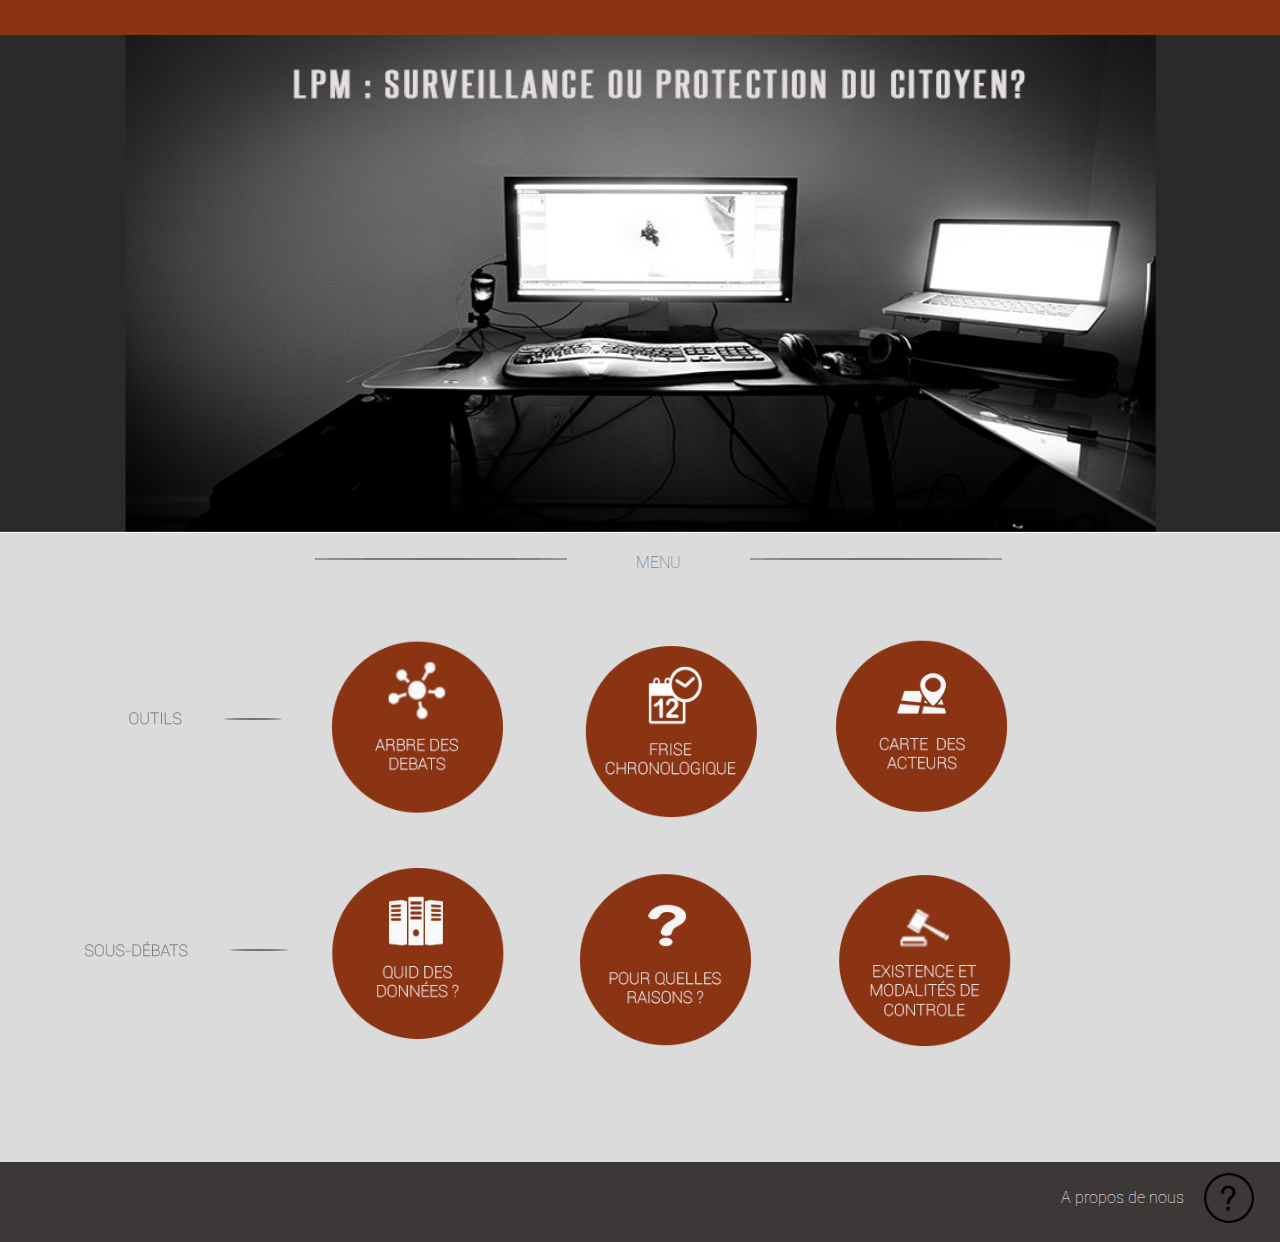
==== commit e7109ef9: "Bug corrected" ====
--- a/home.html
+++ b/home.html
@@ -113,9 +113,8 @@
         <!-- FRAME 1 -->
 
 		<div id="frame1" class="frame">
-            <img id="arbre-banniere" src="images/bannieretitre.png"/>
-            <p id="arbre-title">Arbre des débats</p></br></br>
-            <object classid=clsid:D27CDB6E-AE6D-11cf-96B8-444553540000 id="spicynodesViewer" codebase="http://download.macromedia.com/pub/shockwave/cabs/flash/swflash.cab" height="360" width="640" ><param name="movie" value="http://media.spicynodes.org/display.swf?id=9bf1696c47916caf0e1076e1391af93b&nodemapID=571937"> <param name="scalemode" value="showall" /><param name="allowFullScreen" value="true" /><param name="wmode" value="opaque" /><param name="quality" value="high" /><param name="allowFullScreen" value="true" /><param name="allowScriptAccess" value="always" /><embed name="spicynodesViewer" id="spicynodesViewer" wmode="opaque" scalemode="showall" allowfullscreen="true" allowScriptAccess="always" pluginspage="http://www.macromedia.com/go/getflashplayer" src="http://media.spicynodes.org/display.swf?id=9bf1696c47916caf0e1076e1391af93b&nodemapID=571937" type="application/x-shockwave-flash" quality="high" height="360" width="640"></embed></object></br></br></br>
+            <img id="arbre-banniere" src="images/bannierearbre.png"/></br></br></br></br>
+            <object classid=clsid:D27CDB6E-AE6D-11cf-96B8-444553540000 id="spicynodesViewer" codebase="http://download.macromedia.com/pub/shockwave/cabs/flash/swflash.cab"><param name="movie" value="http://media.spicynodes.org/display.swf?id=9bf1696c47916caf0e1076e1391af93b&nodemapID=571937"> <param name="scalemode" value="showall" /><param name="allowFullScreen" value="true" /><param name="wmode" value="opaque" /><param name="quality" value="high" /><param name="allowFullScreen" value="true" /><param name="allowScriptAccess" value="always" /><embed name="spicynodesViewer" id="spicynodesViewer" wmode="opaque" scalemode="showall" allowfullscreen="true" allowScriptAccess="always" pluginspage="http://www.macromedia.com/go/getflashplayer" src="http://media.spicynodes.org/display.swf?id=9bf1696c47916caf0e1076e1391af93b&nodemapID=571937" type="application/x-shockwave-flash" quality="high" height="360" width="640"></embed></object></br></br></br>
             <div id="button_eye1" class="button"><p>MENU</p><img src="images/downright.png"/></div>
 		</div>
 
@@ -125,8 +124,7 @@
         <!-- FRAME 2 -->
 
 		<div id="frame2" class="frame">
-            <img id="frise-banniere" src="images/bannieretitre.png"/>
-            <p id="frise-title">Frise chronologique</p></br></br>
+            <img id="frise-banniere" src="images/bannierefrise.png"/></br></br></br></br>
             <iframe src='//cdn.knightlab.com/libs/timeline/latest/embed/index.html?source=1irSMW22Jdf-9LKQf0pMnZ5Zwww0unAZX3D7l3mxszQ4&font=Bevan-PotanoSans&maptype=toner&lang=fr&height=650' width='100%' height='650' frameborder='0'></iframe></br></br></br>
             <div id="button_eye2" class="button"><p>MENU</p><img src="images/down.png" /></div>
 		</div>
@@ -137,10 +135,8 @@
         <!-- FRAME 3 -->
 
 		<div id="frame3" class="frame">
-            <img id="carte-banniere" src="images/bannieretitre.png"/>
-            <p id="carte-title">Cartographie du web</p></br></br>
-            <p>
-            Acteurs politiques :</br></br>
+            <img id="carte-banniere" src="images/bannierecarte.png"/></br></br></br></br>
+            <div class="title">Acteurs politiques :</div><p>
 1.  Acteurs gouvernementaux</br>
 Le gouvernement et les sénateurs ont d'abord justifié la nécessité de la loi en avançant surtout des arguments économiques (le texte prévoyait la suppression de plusieurs dizaines de milliers de postes) et puis par la lutte anti-terroriste.
 Ils jugent que la loi est en aucun cas liberticide et que les libertés publiques sont présentes.</br>
@@ -158,7 +154,7 @@
 UMP : L’union pour un mouvement populaire est un parti politique français de droite. De nombreuses personnes au sein du parti ont fait part de leur mécontentement vis à vis de cette loi et notamment Xavier Bertrand et Valérie Pécresse qui ont demandé président du groupe UMP à l'Assemblée nationale, Christian Jacob, de saisir le conseil constitutionnel concernant cette loi. X.Bertrand affirme que «la liste des données recueillies est non exhaustive ce qui pourrait représenter une atteinte grave aux libertés individuelles garanties par la Constitution», que «les finalités de recueil» des données prévues par l’article 20 sont «extrêmement larges».</br>
 Laure De La Raudière : Députée d’Eure-et-Loire et membre titulaire du conseil national du numérique (CNNum) présenté plus loin. </br></br></br>
 
-Association de défense de droits :</br></br>
+</p><div class="title">Association de défense de droits :</div><p>
 FFDN : La fédération FDN regroupe des fournisseurs d'accès à internet associatifs afin de défendre et promouvoir la neutralité du Net et la liberté d’expression.</br>
 ASIC : (Association des services internet communautaires) L'ASIC regroupe des intermédiaires du web tels que les moteurs de recherches, réseaux sociaux, plateformes de transactions, sites de partage de contenus,... L'organisation appelle à une suspension provisoire de la loi de la programmation militaire et demande un examen des dispositifs de surveillance mis en place par l'Etat. Elle s'oppose surtout à la généralisation du régime d'exception et appelle députés et sénateurs à saisir le Conseil constitutionnel.</br>
 FDN : French Data Network est une association de fournisseurs d’accès à internet dont le but est de développer l’utilisation du réseau internet dans le respect de son éthique et promouvoir une utilisation d’internet à but non commercial. L’association a déposé une question prioritaire de constitutionnalité sur l’article 20 de la loi de la programmation militaire. Les arguments soulevés sont le manque de garanties pour le respect de la vie privée, atteinte de la loi à la liberté d’expression car le texte de la loi prévoit de surveiller les échanges de tous les citoyens, ce qui inclut les journalistes. L’association FDN soulève enfin le manque de clarté de la loi, en particulier sur les termes “informations et documents” et “sollicitation du réseau”. <a href="http://blog.fdn.fr/?post/2015/04/15/Depot-d-une-QPC-sur-l-article-20-de-la-LPM">Voir l'article du FDN</a></br>
@@ -167,11 +163,12 @@
 AFDEL : Association qui se veut porte-parole de l'industrie numérique en France</br>
 IAB France : L’Interactive Advertising Bureau est une organisation regroupant les acteurs de la publicité sur Internet défendant les intérêts de ces derniers.</br>
 MEDEF : (Mouvement des entreprises de France) Le MEDEF, organisation patronale représentant les dirigeants d’entreprises françaises, juge que la loi nuit à l'attractivité de la France et en fait un endroit non propice à la création d'entreprises. Le MEDEF a demandé que l'article 13 ne soit pas adopté.<a href="http://www.medef.com/medef-tv/actualites/detail/article/projet-de-loi-de-programmation-militaire-ne-tuons-pas-la-confiance-dans-linternet-1.html">Avis du MEDEF</a>
-</br></br>
+</br></br></p>
 
             <img src="images/carte.png" id="carte"/></br></br>
 
-Constitution de la carte du web :</br>
+<div class="title">Constitution de la carte du web :</div>
+<p>
     Nous sommes partis d’un point de départ qui est l’ASIC. C’est une association de défense de droits sur internet et se trouve donc être un acteur majeur sur le sujet qu’est la loi de programmation militaire. On se rend bien compte sur la carte que les différentes sociétés indépendantes se réunissent en adhérant à des associations qui vont promouvoir leurs droits. Cela se voit avec les liens, ou interactions, existant entre l’ASIC et différents acteurs politiques. Nous avons donc fait le choix de représenter l’association entourée par ses sociétés membres d’un côté du graphe.</br>
     De l’autre côté de ce graphe, nous retrouvons les différents acteurs politiques regroupés selon leur catégorie. Les acteurs gouvernementaux se retrouvent à l’autre bout de cette carte, tout à droite, car ils représentent avec les associations de défense des droits les deux extrémités du spectre des acteurs. </br>
 On retrouve un peu à gauche et en bas de ces acteurs gouvernementaux des commissions indépendantes, la CNIL et la Commission Nationale du Numérique, qui sont des autorités administratives indépendantes du gouvernement pouvant être consultées ou saisies lors du passage de lois concernant l’internet et devant de ce fait bien être distinguées du gouvernement.</br>
@@ -190,56 +187,52 @@
 
 		<div id="frame4" class="frame">
             <img src="images/donnees.jpg" id="donnees-image"/></br></br>
-            <img id="donnees-banniere" src="images/bannieretitre.png"/>
-            <p id="donnees-title">Données</p></br></br>
+            <img id="donnees-banniere" src="images/bannieredonnees.png"/></br></br></br></br>
             <div id="button_eye4" class="button"><img src="images/upright.png" /><p>MENU</p></div>
-            <p id="donnees">
-Quelles données ?</br>
-
+<p>
 La loi de programmation militaire permet la mise à disposition de données, suite à une surveillance, à différentes entités gouvernementales.
 Nous verrons ici comment, et par qui, les données sont collectées, quelles sont-elles, ainsi que la durée de conservation à laquelle elles sont assujetties.
-</br>
-Quels moyens sont mis en oeuvre pour collecter les données et par qui est-ce réalisé ?
-</br>
-    Les Fournisseurs d’accès à Internet doivent être en mesure de donner aux services de renseignement toutes les données d’un citoyen visé par une écoute administrative. Dans le projet de loi, il est clairement spécifié que les FAI doivent fournir ces données à leur frais, grâce à des systèmes de détection approuvés par l’Etat. 
-</br></br>
-    Néanmoins, le gouvernement n’a pas indiqué quels seraient ces systèmes de détection, et les solutions techniquement connues ne sont pas nombreuses. Les associations de défense des droits du citoyen craignent que la technique utilisée ne soit le Deep Packet Inspection, solution que le gouvernement a assuré ne pas vouloir choisir.
-</br></br>
-    Cette technique n’est pas illégale en soi, mais elle a été vendue par plusieurs sociétés leader sur ce marché (Qosmos, BlueCoat) à des dictatures afin de surveiller les opposants politiques sur Internet, et il semble impensable que ces sociétés fournissent les outils nécessaires à l’application de la loi. Notamment ces deux entreprises ont participé à la vente de matériel informatique basé sur le DPI permettant la traque des opposants politiques à la Syrie de Bachar El-Assad.
+</br></p>
+<div class="title">Quels moyens sont mis en oeuvre pour collecter les données et par qui est-ce réalisé ?</div>
+<p>
+    Les <strong>Fournisseurs d’accès à Internet</strong> doivent être en mesure de donner aux services de renseignement <strong>toutes les données</strong> d’un citoyen visé par une écoute administrative. Dans le projet de loi, il est clairement spécifié que les FAI doivent fournir ces données <strong>à leur frais</strong>, grâce à des systèmes de détection approuvés par l’Etat. 
+</br></br>
+    Néanmoins, le gouvernement n’a pas indiqué quels seraient ces systèmes de détection, et les solutions techniquement connues ne sont pas nombreuses. Les associations de défense des droits du citoyen craignent que la technique utilisée ne soit le <strong>Deep Packet Inspection</strong>, solution que le gouvernement a assuré ne pas vouloir choisir.
+</br></br>
+    Cette technique n’est pas illégale en soi, mais elle a été vendue par plusieurs sociétés leader sur ce marché (Qosmos, BlueCoat) à des <strong>dictatures</strong> afin de surveiller les opposants politiques sur Internet, et il semble impensable que ces sociétés fournissent les outils nécessaires à l’application de la loi. Notamment ces deux entreprises ont participé à la vente de matériel informatique basé sur le DPI permettant la traque des opposants politiques à la Syrie de Bachar El-Assad.
 </br></br>
     Or, BlueCoat a été récemment entendue à l’Assemblée Nationale dans le cadre du nouveau projet de loi sur le renseignement militaire, et Qosmos est une entreprise connue pour travailler en collaboration avec les services de renseignement français.
 </br></br>
-    Les doutes des associations de défense des droits du citoyens sont donc les suivants : quelle technique va vraiment être utilisée par les FAI pour collecter les données, et quelle entreprise va fournir les systèmes d’interception ? L’Etat n’a toujours pas précisé ces questions.
-</br></br>
-
-Par qui ?
-</br>
-L’article 13 permet aux services de renseignement des ministères de la Défense, de l’Intérieur, de l’Économie et du Budget d’accéder aux données conservées par les opérateurs de communications électroniques, les fournisseurs d’accès à internet et les hébergeurs et d’autoriser la réquisition de données de connexion dans le cadre d’enquêtes administratives concernant la sécurité nationale.
+    Les doutes des associations de défense des droits du citoyens sont donc les suivants : <strong>quelle technique</strong> va vraiment être utilisée par les FAI pour collecter les données, et quelle entreprise va fournir les systèmes d’interception ? L’Etat n’a toujours pas précisé ces questions.</br>
+</p>
+<div class="title">Par qui ?</div>
+<p>
+L’article 13 permet aux <strong>services de renseignement des ministères de la Défense, de l’Intérieur, de l’Économie et du Budget</strong> d’accéder aux données conservées par les opérateurs de communications électroniques, les fournisseurs d’accès à internet et les hébergeurs et d’autoriser la réquisition de données de connexion dans le cadre d’enquêtes administratives concernant la sécurité nationale.
 </br></br>
 Mais certains s’insurgent contre les autorités ayant accès à ces données. </br>
-En effet Gilles Babinet, entrepreneur français et responsable des enjeux de l’économie numérique pour la France auprès de la Commission européenne, et Benjamin Bayart, ancien président de French Data Network, considèrent que le problème de cette loi est qu’il n’y a pas l’intervention d’un juge.
+En effet Gilles Babinet, entrepreneur français et responsable des enjeux de l’économie numérique pour la France auprès de la Commission européenne, et Benjamin Bayart, ancien président de French Data Network, considèrent que le problème de cette loi est qu’il n’y a <strong>pas l’intervention d’un juge</strong>.
 </br></br>
 Ils considèrent cela comme une absence de contre pouvoir, puisque la CNCIS n’intervient que 48 heures après l’interception des données. 
-Et la CNCIS ne transmet au Premier ministre qu’un avis suggérant l’arrêt des écoutes, donc une simple suggestion, arrivant une fois que les écoutes ont eu lieu. Il n’y a donc, pour eux, pas de séparation entre les pouvoirs.
+Et la <strong>CNCIS</strong> ne transmet au Premier ministre qu’un avis suggérant l’arrêt des écoutes, donc une <strong>simple suggestion</strong>, arrivant une fois que les écoutes ont eu lieu. Il n’y a donc, pour eux, pas de séparation entre les pouvoirs.
 </br></br>
 Il est intéressant de noter que la phase d’enquête et de renseignement tient du pouvoir administratif et qu’il est donc logique que la CNCIS (autorité administrative indépendante) soit chargée du contrôle des demandes de collecte a posteriori et que ce ne soit pas un magistrat. 
-De plus, concernant les interceptions de données, les perquisitions, les écoutes téléphoniques et la collecte de données, elles devront être ordonnées soit par un juge, soit par le Premier ministre, après avis et contrôle de la CNCIS.
-</br></br>
-Par ailleurs, une personnalité qualifiée auprès du Premier ministre est chargée de valider les requêtes des ministères de l'Intérieur, de la Défense, de l’Économie et du Budget : “celle-ci est choisie par Matignon entre trois personnes proposées par la CNCIS. L’autorité effectue, une fois la procédure lancée et notifiée, un contrôle de légalité et de proportionnalité”.
- </br></br>
-Quel type de données s’avère être collecté ?
-</br>
+De plus, concernant les interceptions de données, les perquisitions, les écoutes téléphoniques et la collecte de données, elles devront être <strong>ordonnées</strong> soit par un <strong>juge</strong>, soit par le<strong> Premier ministre</strong>, après avis et contrôle de la CNCIS.
+</br></br>
+Par ailleurs, une personnalité qualifiée auprès du Premier ministre est chargée de valider les requêtes des ministères de l'Intérieur, de la Défense, de l’Économie et du Budget : “<I>celle-ci est <strong>choisie par Matignon</strong> entre trois personnes proposées par la CNCIS. L’autorité effectue, une fois la procédure lancée et notifiée, un <strong>contrôle de légalité et de proportionnalité</strong></I>”.
+</br> </p>
+<div class="title">Quel type de données s’avère être collecté ?</div>
+<p>
 Nous allons ici nous intéresser à la qualification exacte des informations auxquelles auront accès les autorités concernées.
 </br>
-Un des débats phares lié à l’article 20 de la Loi de Programmation Militaire est la question des données accessibles.
+Un des débats phares lié à l’article 20 de la Loi de Programmation Militaire est la question des <strong>données accessibles</strong>.
 Il était en effet difficile de savoir, avant la publication du décret le 24 décembre 2014, s’il s’agirait des métadonnées comme précédemment ou bien si le contenu des communications serait entièrement accessible.
 </br></br>
-Par conséquent, avant d’avoir eu la version définitive du projet de Loi de Programmation Militaire, l’attention portée par la CNIL sur les données ou informations mises à disposition était due à la volonté “d'ouvrir les vannes”.
-En effet, le projet avait suscité la crainte de la CNIL face à “une atteinte disproportionnée au respect de la vie privée”.
+Par conséquent, avant d’avoir eu la version définitive du projet de Loi de Programmation Militaire, l’attention portée par la CNIL sur les données ou informations mises à disposition était due à la volonté “<I>d'ouvrir les vannes</I>”.
+En effet, le projet avait suscité la crainte de la CNIL face à “<I>une <strong>atteinte</strong> disproportionnée au respect de la <strong>vie privée</strong></I>”.
 </br></br>
 De fait, les informations accessibles seront celles actuellement prévues par les articles R. 10-13 et R.10-14 CPCE du Code des postes et des communications électroniques, mais aussi par l’article 1er du décret du 25 février 2011 relatif à la conservation et à la communication des données permettant d'identifier toute personne ayant contribué à la création d'un contenu mis en ligne.
 </br></br>
-Les informations visées sont donc :
+Les <strong>informations</strong> visées sont donc :
 </br>
 •   Les caractéristiques techniques ainsi que la date, l'horaire et la durée de chaque communication ;</br>
 •   Les données « permettant d'identifier le ou les destinataires d’une communication » électronique ;</br>
@@ -250,39 +243,36 @@
 •   Les informations fournies lors de la souscription d’un contrat d’abonnement à Internet ou lors de la création d’un compte auprès d’un hébergeur : l’identifiant de la connexion utilisée pour la création du compte, les noms et prénoms, adresse postale, pseudonymes utilisés, adresse email, numéros de téléphone, « mot de passe ainsi que les données permettant de le vérifier ou de le modifier » ;</br>
 •   D’éventuelles informations relatives à un paiement : type, montant et référence du paiement, ou bien encore date et heure de la transaction.
 </br></br>
-Le contenu interne des communications interceptées ne sera pas mis à disposition des autorités en vigueur.
-Enfin, la CNIL a ainsi salué les dispositions mentionnées, car elles “ne permettent en aucun cas de réaliser des interceptions de contenus ou des perquisitions en ligne et visent uniquement les données mentionnées aux articles R. 10-13 et R. 10-14 CPCE et 1er du décret du 25 février 2011, à l'exclusion de toute autre information”.
-</br></br>
-
-
- 
-Quels sont les impératifs de durée pour la conservation des données collectées ?
-</br>
+Le <strong>contenu interne</strong> des communications interceptées ne sera <strong>pas mis à disposition</strong> des autorités en vigueur.
+Enfin, la CNIL a ainsi salué les dispositions mentionnées, car elles “<I>ne permettent en aucun cas de réaliser des interceptions de contenus ou des perquisitions en ligne et visent uniquement les données mentionnées aux articles R. 10-13 et R. 10-14 CPCE et 1er du décret du 25 février 2011, à l'exclusion de toute autre information</I>”.
+</br></p>
+<div class="title">Quels sont les impératifs de durée pour la conservation des données collectées ?</div>
+<p>
 La durée de conservation des données fait débat au sein des associations de protection de la liberté sur Internet.
 </br>
-La Quadrature du Net a ainsi déposé un recours au Conseil d'État en date du 18 février 2015, visant à attaquer la Loi de Programmation Militaire, notamment quant au respect des droits et libertés des internautes.
+La <strong>Quadrature du Net</strong> a ainsi déposé un <strong>recours au Conseil d'État</strong> en date du 18 février 2015, visant à attaquer la Loi de Programmation Militaire, notamment quant au <strong>respect des droits et libertés des internautes</strong>.
 </br></br>
 En effet, alors que la Cour de justice de l’Union européenne (CJUE) a fait marche arrière face à ses obligations de conservation de données, la Loi de Programmation Militaire vise une conservation des données pouvant aller jusqu’à trois ans par les opérateurs de télécommunications.
 LA CJUE a en effet invalidé, par une décision rendue le 8 avril 2014, la directive 2006/24 adoptée dans le prolongement des attentats de Madrid et de Londres et obligeant l’ensemble des acteurs du Net à conserver, pendant une durée d’un an, l’ensemble des données de connexion d’utilisateurs d’Internet.
 </br></br>
-La Cour citée a estimé que ce mécanisme était contraire aux textes fondamentaux, car applicable à des personnes “pour lesquelles il n’existe aucun indice de nature à laisser croire que leur comportement puisse avoir un lien, même direct ou lointain, avec des infractions graves”.
+La Cour citée a estimé que ce mécanisme était contraire aux textes fondamentaux, car applicable à des personnes “<I>pour lesquelles il n’existe aucun indice de nature à laisser croire que leur comportement puisse avoir un lien, même direct ou lointain, avec des infractions graves</I>”.
 </br>
-En outre, le décret précise que “les informations ou les documents demandés sont transmis, enregistrés, conservés et effacés” pour une durée maximale de trois ans et “selon des modalités assurant leur sécurité, leur intégrité et leur suivi”.
-</br></br>
-Cependant, la conservation des données par le gouvernement était initialement prévue pour dix jours renouvelables.
+En outre, la directive précise que “<I>les informations ou les documents demandés sont transmis, enregistrés, conservés et effacés</I>” pour une <strong>durée maximale de trois ans</strong> et “<I>selon des modalités assurant leur sécurité, leur intégrité et leur suivi</I>”.
+</br></br>
+Cependant, la <strong>conservation des données par le gouvernement</strong> était initialement prévue pour dix jours renouvelables.
 C'est après la lecture du texte à l'Assemblée Nationale que cette composante a été amendée par Mme Patrica Adam, présidente de la commission de la défense nationale et des forces armées, et Mme Geneviève Gosselin-Fleury, membre de cette même commission.
-La durée de conservation a ainsi été augmentée à trente jours renouvelables, la durée initiale ayant été jugée trop courte.
-</br></br>
-Par ailleurs, la loi nous informe que "(la demande) peut être renouvelée dans les mêmes conditions de forme et de durée. Elle est communiquée dans un délai de quarante-huit heures au président de la Commission nationale de contrôle des interceptions de sécurité". (Art. L. 246-3)
+La durée de conservation a ainsi été augmentée à <strong>trente jours renouvelables</strong>, la durée initiale ayant été jugée trop courte.
+</br></br>
+Par ailleurs, la loi nous informe que "<I>(la demande) peut être renouvelée dans les mêmes conditions de forme et de durée. Elle est communiquée dans un délai de quarante-huit heures au président de la Commission nationale de contrôle des interceptions de sécurité</I>". (Art. L. 246-3)
 </br>
-La suppression des données au bout de leur durée maximale de conservation, sauf suppression préalable, est un processus défini comme automatisé, et sous contrôle du Premier ministre.
-De plus, "le directeur du groupement interministériel de contrôle adresse chaque année à la Commission nationale de contrôle des interceptions de sécurité un procès-verbal certifiant que l'effacement a été effectué". (Art. R. 246-5)
-</br></br>
-Finalement, la durée de conservation par les opérateurs s’avère renouvelable, au bout de trois ans, par la Commission nationale de contrôle des interceptions de sécurité sur proposition du Premier ministre.
+La <strong>suppression des données</strong> au bout de leur durée maximale de conservation, sauf suppression préalable, est un processus défini comme <strong>automatisé</strong>, et sous contrôle du <strong>Premier ministre</strong>.
+De plus, "<I>le directeur du groupement interministériel de contrôle adresse chaque année à la Commission nationale de contrôle des interceptions de sécurité un procès-verbal certifiant que l'effacement a été effectué</I>". (Art. R. 246-5)
+</br></br>
+Finalement, la <strong>durée de conservation</strong> par les opérateurs s’avère <strong>renouvelable</strong>, au bout de trois ans, par la Commission nationale de contrôle des interceptions de sécurité sur proposition du Premier ministre.
 </br></br>
 
             </p>
-            <div  id="frame4to7" class="button"><p>CONCLUSION</p><img src="images/downright.png"/></div>
+            <div  id="frame4to7" class="button"><p id="frame4to7-button">CONCLUSION</p><img src="images/downright.png"/></div>
 		</div>
 
 <!-- ____________________________________________________________________________________________________________ -->
@@ -292,8 +282,7 @@
 
         <div id="frame5" class="frame">
             <img src="images/raisons.jpg" id="raisons-image"/></br></br>
-            <img id="raisons-banniere" src="images/bannieretitre.png"/>
-            <p id="raisons-title">Pour quelles raisons ?</p></br></br>
+            <img id="raisons-banniere" src="images/banniereraisons.png"/></br></br></br></br>
             <div id="button_eye5" class="button"><img src="images/up.png" /><p>MENU</p></div>
             <p id="raisons">
                 La  loi  de  la  programmation  militaire  permettra  de  surveiller  sans  l’accord  d’un  juge  toute
@@ -352,7 +341,7 @@
 
 manque de précision.</br>
             </p>
-            <div id="frame5to7" class="button"><p>CONCLUSION</p><img src="images/down.png" /></div>
+            <div id="frame5to7" class="button"><p id="frame5to7-button">CONCLUSION</p><img src="images/down.png" /></div>
         </div>
 
 <!-- ____________________________________________________________________________________________________________ -->
@@ -369,58 +358,56 @@
 Le dispositif de mise en place de surveillance marche comme suit :</br></br></br></br>
 
 <img id="modalite" src="images/gautier.png"/></br></br>
-
-Dispositif Interministériel
-</br>
-On distingue donc le rôle de plusieurs grandes entités. Tout d’abord nous avons un dispositif interministériel constitué de quatre acteurs : les informations utilisables par les services de renseignement peuvent être réclamées par des agents désignés au sein des ministères de la sécurité intérieure, de la défense mais aussi de l’économie et du budget ou par les ministres eux-mêmes.
-</br></br>
-Ces personnes soumettent alors leur demande à une personnalité qualifiée placée auprès du Premier ministre ou à ses adjoints (au nombre maximum de trois personnes).
-</br></br>
-Cette personne est proposée par le Premier ministre parmi une liste d’au moins trois noms et elle est finalement choisie par la Commission Nationale de Contrôle des Interceptions de Sécurité pour une durée de 3 ans renouvelable. 
-</br></br>
-Son rôle est alors crucial car c’est elle qui accepte ou non la mise en place de la surveillance. Elle doit également établir un rapport d’activité annuel adressé à la Commission Nationale de Contrôle des Interceptions de Sécurité afin de justifier les écoutes.
-</br></br>
-Comme nous le voyons, ce dispositif interministériel est totalement indépendant du système judiciaire et à la différence des écoutes administratives, aucun juge (autre que les trois magistrats de la Commission Nationale de Contrôle des Interceptions de Sécurité) n’interviendra dans le processus.
- </br></br>
-Commission Nationale des Interceptions de Sécurité (CNCIS)
-</br>
-La seconde grande entité de ce mécanisme est bien-sûr la CNCIS. La Commission Nationale des Interceptions de Sécurité (CNCIS) est une autorité administrative indépendante française créée en 1991 avec pour mission première la vérification de la légalité des autorisations d’interception. 
-</br></br>
-Le projet de loi prévoit que la Commission Nationale de Contrôle des Interceptions de Sécurité (CNCIS) soit informée du lancement d’une procédure de renseignement dans un délai de 48 heures par Matignon. </br>
+</p>
+<div class="title">Dispositif Interministériel</div>
+<p>On distingue donc le rôle de plusieurs grandes entités. Tout d’abord nous avons un <strong>dispositif interministériel</strong> constitué de quatre acteurs : les <strong>informations utilisables</strong> par les<strong> services de renseignement</strong> peuvent être <strong>réclamées par des agents</strong> désignés au sein des ministères de la sécurité intérieure, de la défense mais aussi de l’économie et du budget ou par les ministres eux-mêmes.
+</br></br>
+Ces personnes soumettent alors leur demande à une <strong>personnalité qualifiée</strong> placée auprès du Premier ministre ou à ses adjoints (au nombre maximum de trois personnes).
+</br></br>
+Cette personne est proposée par le Premier ministre parmi une liste d’au moins trois noms et elle est finalement choisie par la <strong>Commission Nationale de Contrôle des Interceptions de Sécurité</strong> pour une durée de 3 ans renouvelable. 
+</br></br>
+Son rôle est alors crucial car c’est elle qui accepte ou non la mise en place de la <strong>surveillance</strong>. Elle doit également établir un rapport d’activité annuel adressé à la Commission Nationale de Contrôle des Interceptions de Sécurité afin de justifier les écoutes.
+</br></br>
+Comme nous le voyons, ce dispositif interministériel est totalement <strong>indépendant du système judiciaire </strong>et à la différence des écoutes administratives, aucun juge (autre que les trois magistrats de la Commission Nationale de Contrôle des Interceptions de Sécurité) n’interviendra dans le processus.
+ </br></p>
+<div class="title">Commission Nationale des Interceptions de Sécurité (CNCIS)</div>
+<p>
+La seconde grande entité de ce mécanisme est bien-sûr la <strong>CNCIS</strong>. La Commission Nationale des Interceptions de Sécurité (CNCIS) est une autorité administrative indépendante française créée en 1991 avec pour mission première la vérification de la légalité des autorisations d’interception. 
+</br></br>
+Le projet de loi prévoit que la Commission Nationale de Contrôle des Interceptions de Sécurité (CNCIS) soit informée du lancement d’une procédure de renseignement dans un <strong>délai de 48 heures</strong> par Matignon. </br>
 Elle a pour mission de contrôler la légalité des interceptions de sécurité, c’est-à-dire les écoutes qui ne seront pas judiciaires. Ses avis, consultatifs, sont systématiquement suivis par le Premier ministre. La CNCIS est composée de trois magistrats dont un député et un sénateur.
 </br></br>
-Le pilotage et l’examen des cas sont effectués par le président et deux parlementaires (Jean-Jacques Urvoas, président PS de la commission des lois de l'assemblée, et Jean-Jacques Hyest, sénateur UMP).
-</br></br>
-Dans le nouveau processus prévu par la loi de programmation militaire, la CNCIS a un droit de regard a posteriori sur les surveillances en cours par les services de renseignement. Elle peut en outre procéder à des contrôles visant à s'assurer du respect des conditions d’application de la loi de programmation militaire. En cas de manquement, elle adresse une recommandation au Premier ministre. Celui-ci doit alors faire connaître à la commission, dans un délai de quinze jours, les mesures prises pour remédier au manquement constaté.
+Le <strong>pilotage</strong> et l’<strong>examen</strong> des cas sont effectués par <strong>le président</strong> et <strong>deux parlementaires</strong> (Jean-Jacques Urvoas, président PS de la commission des lois de l'assemblée, et Jean-Jacques Hyest, sénateur UMP).
+</br></br>
+Dans le nouveau processus prévu par la loi de programmation militaire, la CNCIS a un <strong>droit de regard</strong> a posteriori sur <strong>les surveillances en cours</strong> par les services de renseignement. Elle peut en outre procéder à des contrôles visant à s'assurer du <strong>respect des conditions d’application de la loi</strong> de programmation militaire. En cas de manquement, elle adresse une recommandation au Premier ministre. Celui-ci doit alors faire connaître à la commission, dans un délai de quinze jours, les mesures prises pour remédier au manquement constaté.
 </br></br>
 Cependant, tous ces moyens de contrôle sont des actions prévues par la loi et pouvant intervenir dans celle-ci. Mais quelles sont les modalités de contrôle sur la loi en elle-même ?
- </br></br>
-Conseil constitutionnel
-</br>
-Le Conseil constitutionnel est une institution française créée par la Constitution de la Cinquième République du 4 octobre 1958. Il peut se prononcer sur la conformité à la constitution d’une loi. Cependant, il n’a pas pu être saisi lors du projet de loi de programmation militaire. 
-</br></br>
-En effet, avant la deuxième lecture au sénat, fixée courant décembre 2013, les acteurs du net ont appelé à saisir le Conseil Constitutionnel car il était, selon La Quadrature du Net, le seul à pouvoir empêcher l’application de ces dispositions “attentatoires aux libertés fondamentales des citoyens”. </br>
+ </br></p>
+<div class="title">Conseil constitutionnel</div>
+<p>
+Le <strong>Conseil constitutionnel</strong> est une institution française créée par la Constitution de la Cinquième République du 4 octobre 1958. Il peut se prononcer sur la conformité à la constitution d’une loi. Cependant, il n’a <strong>pas pu être saisi</strong> lors du projet de <strong>loi de programmation militaire</strong>. 
+</br></br>
+En effet, avant la deuxième lecture au sénat, fixée courant décembre 2013, les acteurs du net ont appelé à saisir le Conseil Constitutionnel car il était, selon La Quadrature du Net, le seul à pouvoir <strong>empêcher l’application</strong> de ces dispositions “<I>attentatoires aux <strong>libertés fondamentales</strong> des citoyens</I>”. </br>
 D’ailleurs, certains politiques des groupes écologistes, du Front de gauche et de l’UMP, furent favorables à cette saisine. Malheureusement, ils n’ont pu réunir les soixante signatures de députés ou de sénateurs nécessaires à son bon déroulement (difficulté de coalition entre les partis).
 </br></br>
-Cependant, malgré l’adoption du texte de loi en deuxième lecture, Renaissance Numérique a continué à agir et s’était associé à Reporters sans Frontières pour demander à nouveau la saisine du Conseil Constitutionnel : sans résultat une nouvelle fois.
+Cependant, malgré l’adoption du texte de loi en deuxième lecture, <strong>Renaissance Numérique</strong> a continué à agir et s’était associé à <strong>Reporters sans Frontières</strong> pour demander à nouveau la <strong>saisie du Conseil Constitutionnel</strong> : sans résultat une nouvelle fois.
 </br></br>
 Ainsi, au terme du 1er juin 2015, la loi de programmation militaire n’a toujours pas été confrontée à la Constitution. 
-</br></br>
- 
-Droit européen
-</br>
-La France faisant partie d’une instance plus grande qu’est l’Union Européenne, celle-ci doit se soumettre aux lois de cette dernière, en tant qu’état membre de l’UE. De ce fait, toute modification du droit européen a des répercussions sur le droit français, ce qui est le cas pour la loi de programmation militaire.
-</br></br>
-En terme de surveillance, et plus précisément en terme de rétention des données échangées sur les réseaux de communication, données justement ciblées par la LPM, c’est la directive européenne de 2006 (directive 2006/24/CE) qui était en vigueur. Cette directive, remplaçant la directive précédente de 2002, oblige tout état membre à conserver les métadonnées de toute communication, sur une durée maximale de deux ans. C’est-à-dire conserver les données identifiants la source et le destinataire d’une communication, le type de communication, les appareils utilisés ainsi que les données de géolocalisation. 
-</br></br>
-Cette directive a cependant été invalidée depuis par la Cour de Justice de l’Union Européenne (CJUE) le 8 avril 2014 après avoir été saisie par la cour suprême irlandaise concernant un litige impliquant Digital Rights. </br>
-En effet, La CJUE a estimé que le cadre d’application de cette directive était beaucoup trop vaste et pouvait ainsi s’appliquer à des individus ne pouvant être liés ni de près ni de loin à des infractions graves. En outre, elle ne prévoit aucune exception et peut même s’appliquer à des personnes soumises au secret professionnel. </br>
+</br></p>
+<div class="title">Droit européen</div>
+<p>
+La France faisant partie d’une instance plus grande qu’est l’Union Européenne, celle-ci doit se soumettre aux lois de cette dernière, en tant qu’état membre de l’UE. De ce fait, toute <strong>modification du droit européen</strong> a des <strong>répercussions sur le droit français</strong>, ce qui est le cas pour la loi de programmation militaire.
+</br></br>
+En terme de surveillance, et plus précisément en terme de <strong>rétention des données</strong> échangées sur les réseaux de communication, données justement ciblées par la LPM, c’est la directive européenne de 2006 (directive 2006/24/CE) qui était en vigueur. Cette directive, remplaçant la directive précédente de 2002, <strong>oblige</strong> tout état membre à <strong>conserver les métadonnées</strong> de toute communication, sur une durée maximale de deux ans. C’est-à-dire conserver les données identifiants la source et le destinataire d’une communication, le type de communication, les appareils utilisés ainsi que les données de géolocalisation. 
+</br></br>
+Cette directive a cependant été <strong>invalidée</strong> depuis par la Cour de Justice de l’Union Européenne (CJUE) le 8 avril 2014 après avoir été saisie par la cour suprême irlandaise concernant un litige impliquant Digital Rights. </br>
+En effet, La CJUE a estimé que le <strong>cadre d’application</strong> de cette directive était beaucoup <strong>trop vaste</strong> et pouvait ainsi s’appliquer à des individus ne pouvant être liés ni de près ni de loin à des infractions graves. En outre, elle ne prévoit aucune exception et peut même s’appliquer à des personnes soumises au secret professionnel. </br>
 La directive a donc été invalidée en 2014.
 </br></br>
 On peut alors se demander quelles vont être les répercussions de cette invalidation sur le droit européen ainsi que le droit français. Suite à cette invalidation de la part de la CJUE, une nouvelle directive va devoir être produite par l’UE. Cette directive en question n’a pas encore vu le jour cependant. Ainsi les pays peuvent continuer à faire passer des lois en prenant en compte la directive de 2006. Cependant, toute loi devra ensuite respecter le droit européen une fois la directive européenne produite. Si la LPM venait à ne pas être en adéquation avec la future directive européenne, la France devrait produire une nouvelle loi respectant cette nouvelle directive afin de remplacer la LPM.
 </br></br>
             </p>
-            <div id="frame6to7" class="button"><p>CONCLUSION</p><img src="images/downleft.png" /></div>
+            <div id="frame6to7" class="button"><p id="frame6to7-button">CONCLUSION</p><img src="images/downleft.png" /></div>
         </div>
 <!-- ____________________________________________________________________________________________________________ -->
 
@@ -428,25 +415,24 @@
         <!-- FRAME 7 -->
 
         <div id="frame7" class="frame">
-            <img id="conclusion-banniere" src="images/bannieretitre.png"/>
-            <p id="conclusion-title">Conclusion</p></br></br>
-
-            <img src="images/upleft.png" id="return_frame4" class="button"/>
-            <img src="images/up.png" id="return_frame5" class="button"/>
-            <img src="images/upright.png" id="return_frame6" class="button"/>
+            <p id="conclusion-title">CONCLUSION</p></br></br>
+
+            <div id="return_frame4" class="button"><img src="images/upleft.png" /><p>DONNEES</p></div>
+            <div id="return_frame5" class="button"><img src="images/up.png" /><p>RAISONS</p></div>
+            <div id="return_frame6" class="button"><img src="images/upright.png"/><p>CONTROLE</p></div>
             <p id="conclusion">
-Le caractère liberticide de l’extension de l’accès aux données sur Internet par les services de renseignement Français constitue la majeure critique qui a été faite à la loi de programmation militaire.
+Le caractère <strong>liberticide</strong> de l’extension de l’accès aux données sur Internet par les services de renseignement Français constitue la majeure <strong>critique</strong> qui a été faite à la <strong>loi de programmation militaire</strong>.
 </br></br>
 Les raisons invoquées par l’Etat semblent naturelles : lutte contre le terrorisme, sécurité nationale, protection du patrimoine économique et scientifique, lutte contre la délinquance...</br>
-Mais ces raisons sont aussi de plus en plus larges, et nous sommes en droit de nous demander si les moyens mis en oeuvre pour récupérer ces données ne dépassent pas le stricte cadre des raisons invoquées, si les moyens mis en oeuvre par cette loi ne sont pas disproportionnés vis à vis des enjeux.
-</br></br>
-En l'occurrence, la collecte systématique des données des citoyens soulève d’autres questions, comme la durée de conservation des données ou la qualité des données à intercepter. Selon la loi, seules les méta-données sont concernées, mais nombreux sont les experts qui affirment que les méta-données contiennent énormément d’information sur les agissements d’une personne.
-</br></br>
-De plus, les structures de contrôles mises en places par la loi semblent insuffisantes et laissent planer le spectre d’une surveillance généralisée du citoyen par les services de renseignement. La majorité des structures de contrôle n’ont qu’un avis consultatif, et la seule autorité indépendante du pouvoir exécutif à pouvoir ordonner l’arrêt des écoutes, la CNCIS, ne peut le faire qu’après remise d’un rapport annuel établissant un usage abusif des écoutes, lequel rapport est écrit par un agent nommé par le Premier Ministre et ne dépendant que de lui.
+Mais ces raisons sont aussi de plus en plus larges, et nous sommes en droit de nous demander si les moyens mis en oeuvre pour récupérer ces données ne dépassent pas le stricte cadre des raisons invoquées, si les moyens mis en oeuvre par cette loi ne sont pas <strong>disproportionnés vis à vis des enjeux</strong>.
+</br></br>
+En l'occurrence, la <strong>collecte systématique</strong> des données des citoyens soulève d’autres questions, comme la <strong>durée de conservation</strong> des données ou la <strong>qualité des données</strong> à intercepter. Selon la loi, seules les méta-données sont concernées, mais nombreux sont les experts qui affirment que <strong>les méta-données contiennent énormément d’information</strong> sur les agissements d’une personne.
+</br></br>
+De plus, les structures de contrôles mises en places par la loi semblent insuffisantes et laissent planer le spectre d’une <strong>surveillance généralisée</strong> du citoyen par les services de renseignement. La majorité des structures de contrôle n’ont qu’un avis consultatif, et la seule autorité indépendante du pouvoir exécutif à pouvoir ordonner l’arrêt des écoutes, la <strong>CNCIS</strong>, ne peut le faire qu’après remise d’un rapport annuel établissant un usage abusif des écoutes, lequel rapport est écrit par un agent nommé par le Premier Ministre et ne dépendant que de lui.
 </br></br>
 Le recours déposé par la Quadrature du Net devant le Conseil d’Etat le 18 Février 2015 devrait se traduire par la saisie du Conseil Constitutionnel et de la Cour de Justice de l’Union Européenne, qui, si elle reste sur la même ligne de conduite vis à vis de l’exploitation des données des citoyens sur Internet, devrait se prononcer contre ce texte, et ainsi obliger la France à revoir cette loi.
 </br></br>
-Dans le sillage des récents évènements terroristes ayant eu lieu au siège de Charlie Hebdo, les parlementaires sont en train de discuter d’une nouvelle loi sur l’interception des données sur Internet, loi qui permettrait aux services de renseignement d’avoir accès de manière beaucoup plus complète aux données des citoyens. Au coeur de cette loi notamment : l’utilisation d’algorithmes de masse. Ces derniers posent une vraie question éthique : peut on vraiment condamner quelqu’un sur la base d’un algorithme dont le code n’est pas accessible ? Cette nouvelle loi fait beaucoup couler d’encre en ce moment, car ses implications sont lourdes pour notre société.
+Dans le sillage des récents évènements terroristes ayant eu lieu au siège de Charlie Hebdo, les parlementaires sont en train de discuter d’une <strong>nouvelle loi</strong> sur l’interception des données sur Internet, loi qui permettrait aux services de renseignement d’avoir accès de manière beaucoup plus complète aux données des citoyens. </br>Au coeur de cette loi notamment : l’utilisation d’<strong>algorithmes de masse</strong>. Ces derniers posent une vraie question éthique : peut on vraiment condamner quelqu’un sur la base d’un algorithme dont le code n’est pas accessible ? Cette nouvelle loi fait beaucoup couler d’encre en ce moment, car ses implications sont lourdes pour notre société.
 </br></br>
 
             </p>
--- a/css/home.css
+++ b/css/home.css
@@ -41,7 +41,7 @@
 	display: inline-block;
 	vertical-align: top;
 	width: 100%;
-	margin-top: 20px;
+	margin-top: 25px;
 	margin-bottom: 40px;
 	color: white;
 	text-align: center;
@@ -55,21 +55,23 @@
 }
 
 #outils {
-	margin-left: -10%;
+	margin-left: -12%;
 	margin-top: 7%;
-	margin-right: -2%;
 }
 
 #sous-debats {
-	margin-left: -14%;
+	margin-left: -16%;
 	margin-top: 7%;
-	margin-right: -2%;
 }
 
 .button {
 	display: inline-block;
 	vertical-align: top;
 	cursor: pointer;
+}
+
+.button p {
+	margin-top: 50%;
 }
 
 .frame {
@@ -87,13 +89,14 @@
 }
 
 .frame p {
-	font-size: 1.1em;
+	font-size: 1.2em;
 	margin-top: 5%;
 	margin-bottom: 5%;
 }
 
 #spicynodesViewer {
-	margin-left: 10%;
+	width: 90%;
+	height: 550px;
 }
 
 #arbre-title {
@@ -103,7 +106,8 @@
 }
 
 #arbre-banniere {
-	margin-left: 2%;
+	margin-left: -17%;
+	width: 125%;
 }
 
 #frame2 {
@@ -117,7 +121,8 @@
 }
 
 #frise-banniere {
-	margin-left: 2%;
+	margin-left: -13.2%;
+	width: 125%;
 }
 
 
@@ -132,7 +137,8 @@
 }
 
 #carte-banniere {
-	margin-left: 2%;
+	margin-left: -13.2%;
+	width: 125%;
 }
 
 #carte {
@@ -150,7 +156,8 @@
 }
 
 #donnees-banniere {
-	margin-left: 2%;
+	margin-left: -17%;
+	width: 125%;
 }
 
 #donnees-image {
@@ -158,6 +165,7 @@
 	width: 90%;
 	margin-left: 4%;
 	height: 300px;
+	margin-bottom: 5%;
 }
 
 .button p {
@@ -187,6 +195,20 @@
 	margin-bottom: 5%;
 }
 
+#frame4to7-button {
+	margin-left: -45%;
+}
+
+#frame5to7-button {
+	margin-left: -45%;
+}
+
+
+#frame6to7-button {
+	margin-left: -45%;
+}
+
+
 #button_eye5 {
 	margin-left: 48%;
 }
@@ -203,12 +225,16 @@
 	margin-bottom: 5%;
 }
 
+#return_frame4 {
+	margin-left: 8%;
+}
+
 #return_frame5 {
-	margin-left: 40%;
+	margin-left: 30%;
 }
 
 #return_frame6 {
-	margin-left: 40%;
+	margin-left: 30%;
 }
 
 #frame5 {
@@ -223,7 +249,8 @@
 }
 
 #raisons-banniere {
-	margin-left: 2%;
+	margin-left: -13.2%;
+	width: 125%;
 }
 
 #raisons-image {
@@ -231,6 +258,7 @@
 	width: 90%;
 	margin-left: 4%;
 	height: 300px;
+	margin-bottom: 5%;
 }
 
 #frame6 {
@@ -245,7 +273,7 @@
 }
 
 #modalite-banniere {
-	margin-left: -13%;
+	margin-left: -13.2%;
 	width: 125%;
 }
 
@@ -254,6 +282,7 @@
 	width: 90%;
 	margin-left: 4%;
 	height: 300px;
+	margin-bottom: 5%;
 }
 
 #modalite {
@@ -262,13 +291,18 @@
 
 #frame7 {
 	margin-top: 20%;
-	margin-left: 10%;
+	margin-left: 9%;
 }
 
 #conclusion-title {
 	text-align: center;
-	font-size: 2em;
-	margin-top: -11%;
+	font-size: 2.5em;
+	margin-top: -11%;
+	border: 2px solid #55555b;
+	width: 40%;
+	margin-right: auto;
+	margin-left: auto;
+	padding: 10px;
 }
 
 #conclusion-banniere {
@@ -314,3 +348,13 @@
 #info:hover {
 	cursor: pointer;
 }
+
+.button p {
+	margin-top: 25%;
+	margin-bottom: 25%;
+}
+
+.title {
+	font-size: 2em;
+	margin-bottom: -30px;
+}